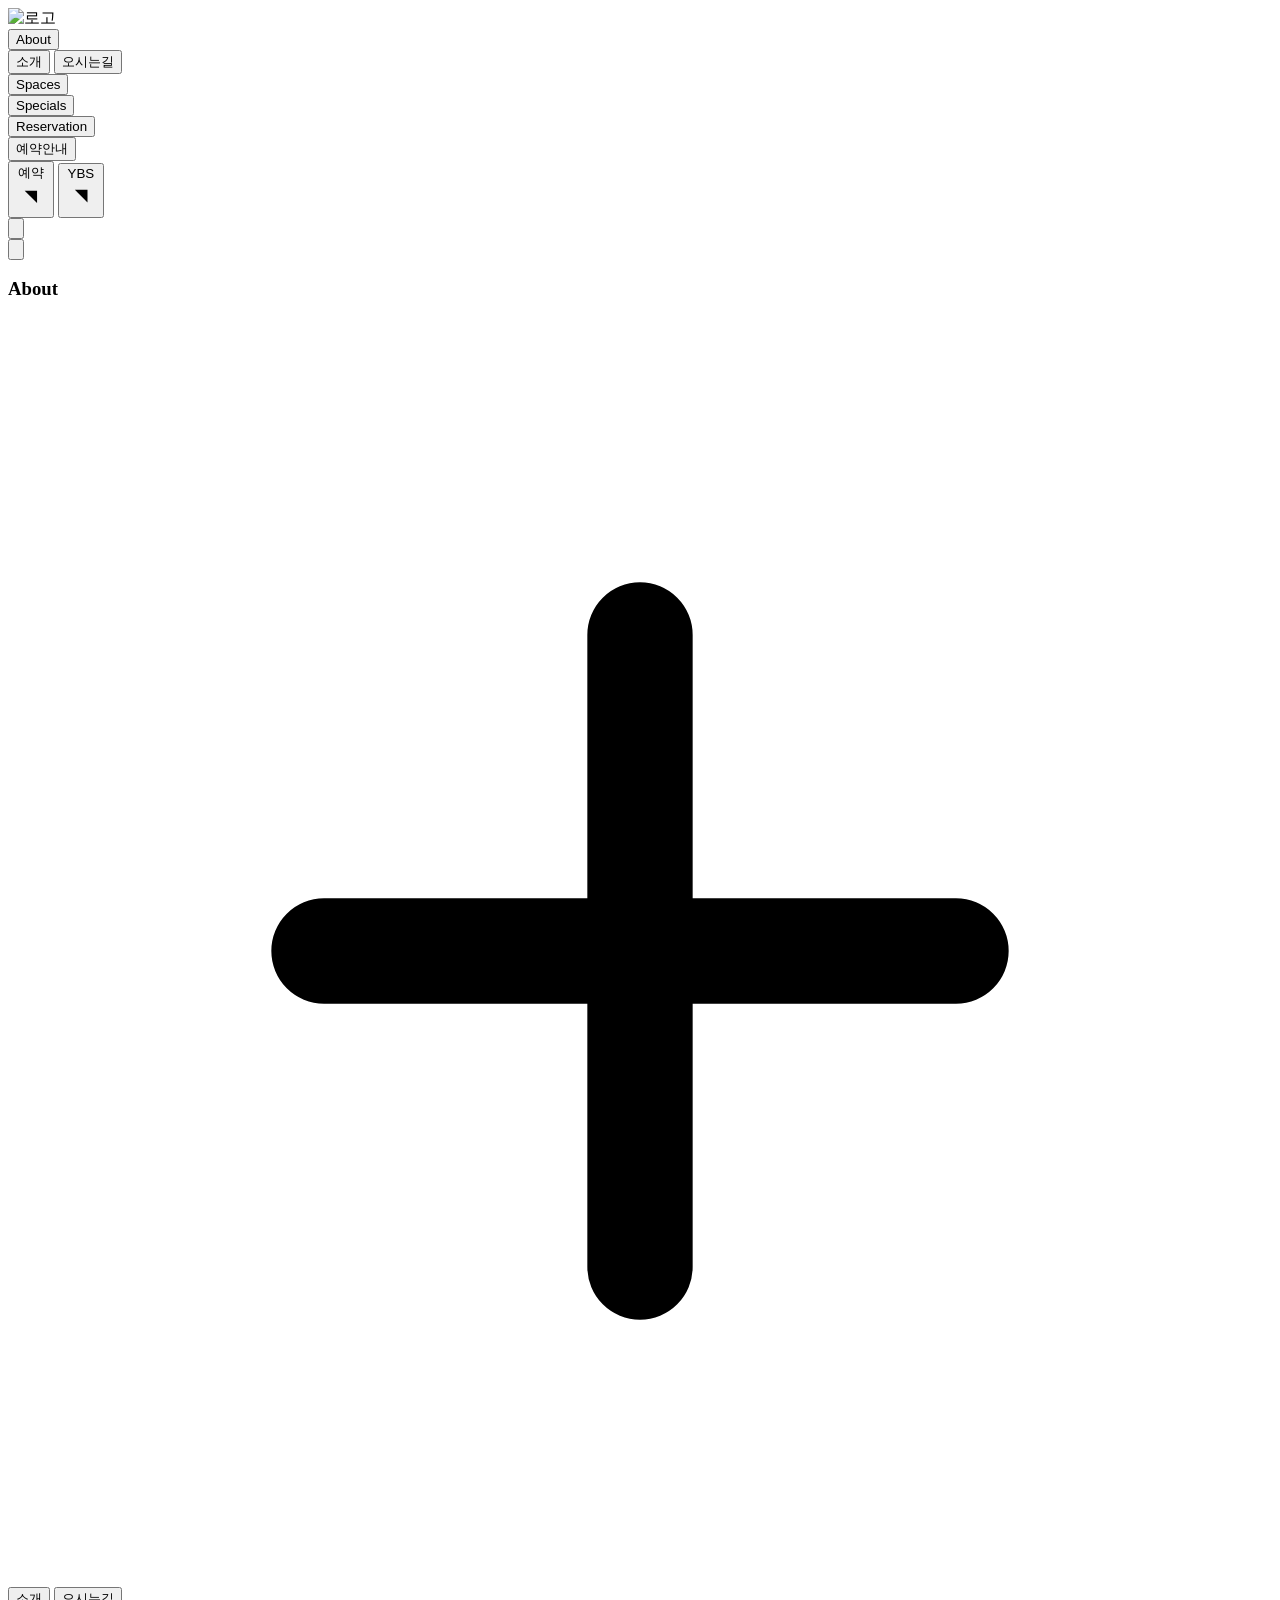
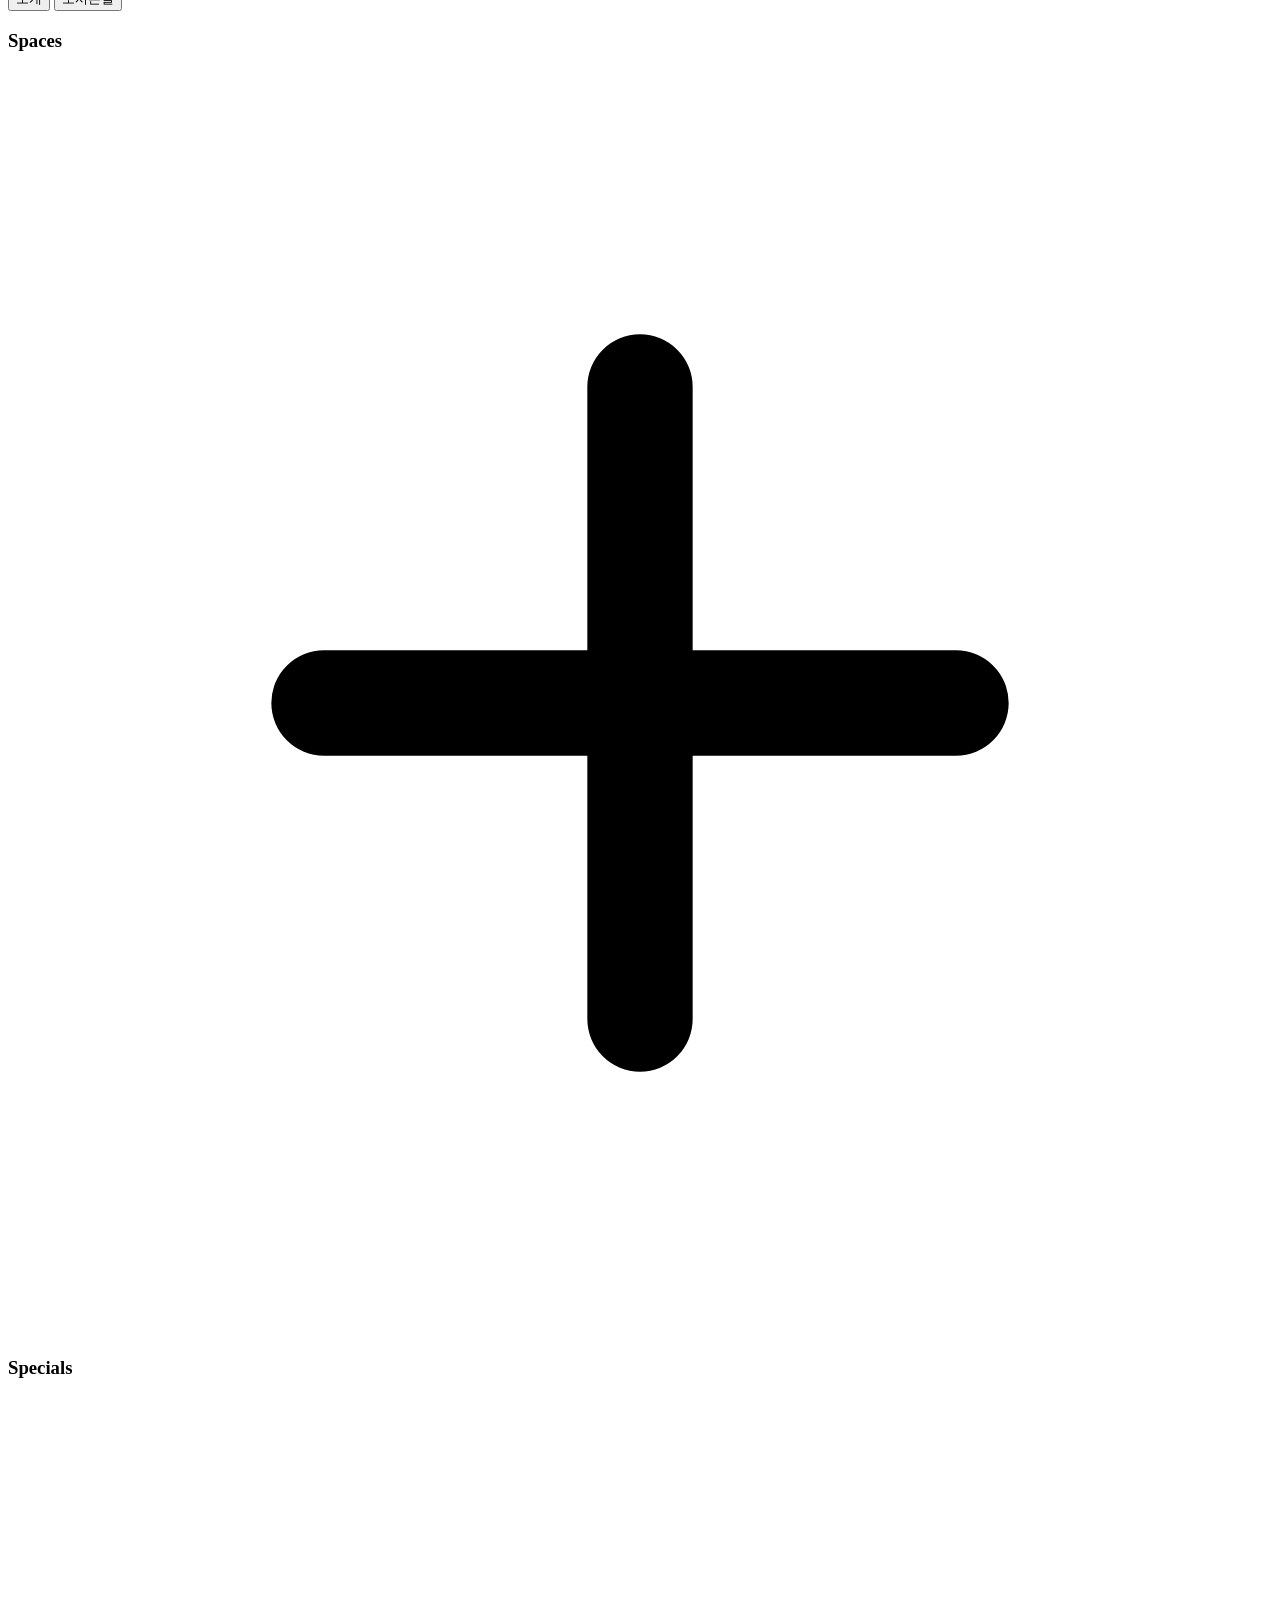
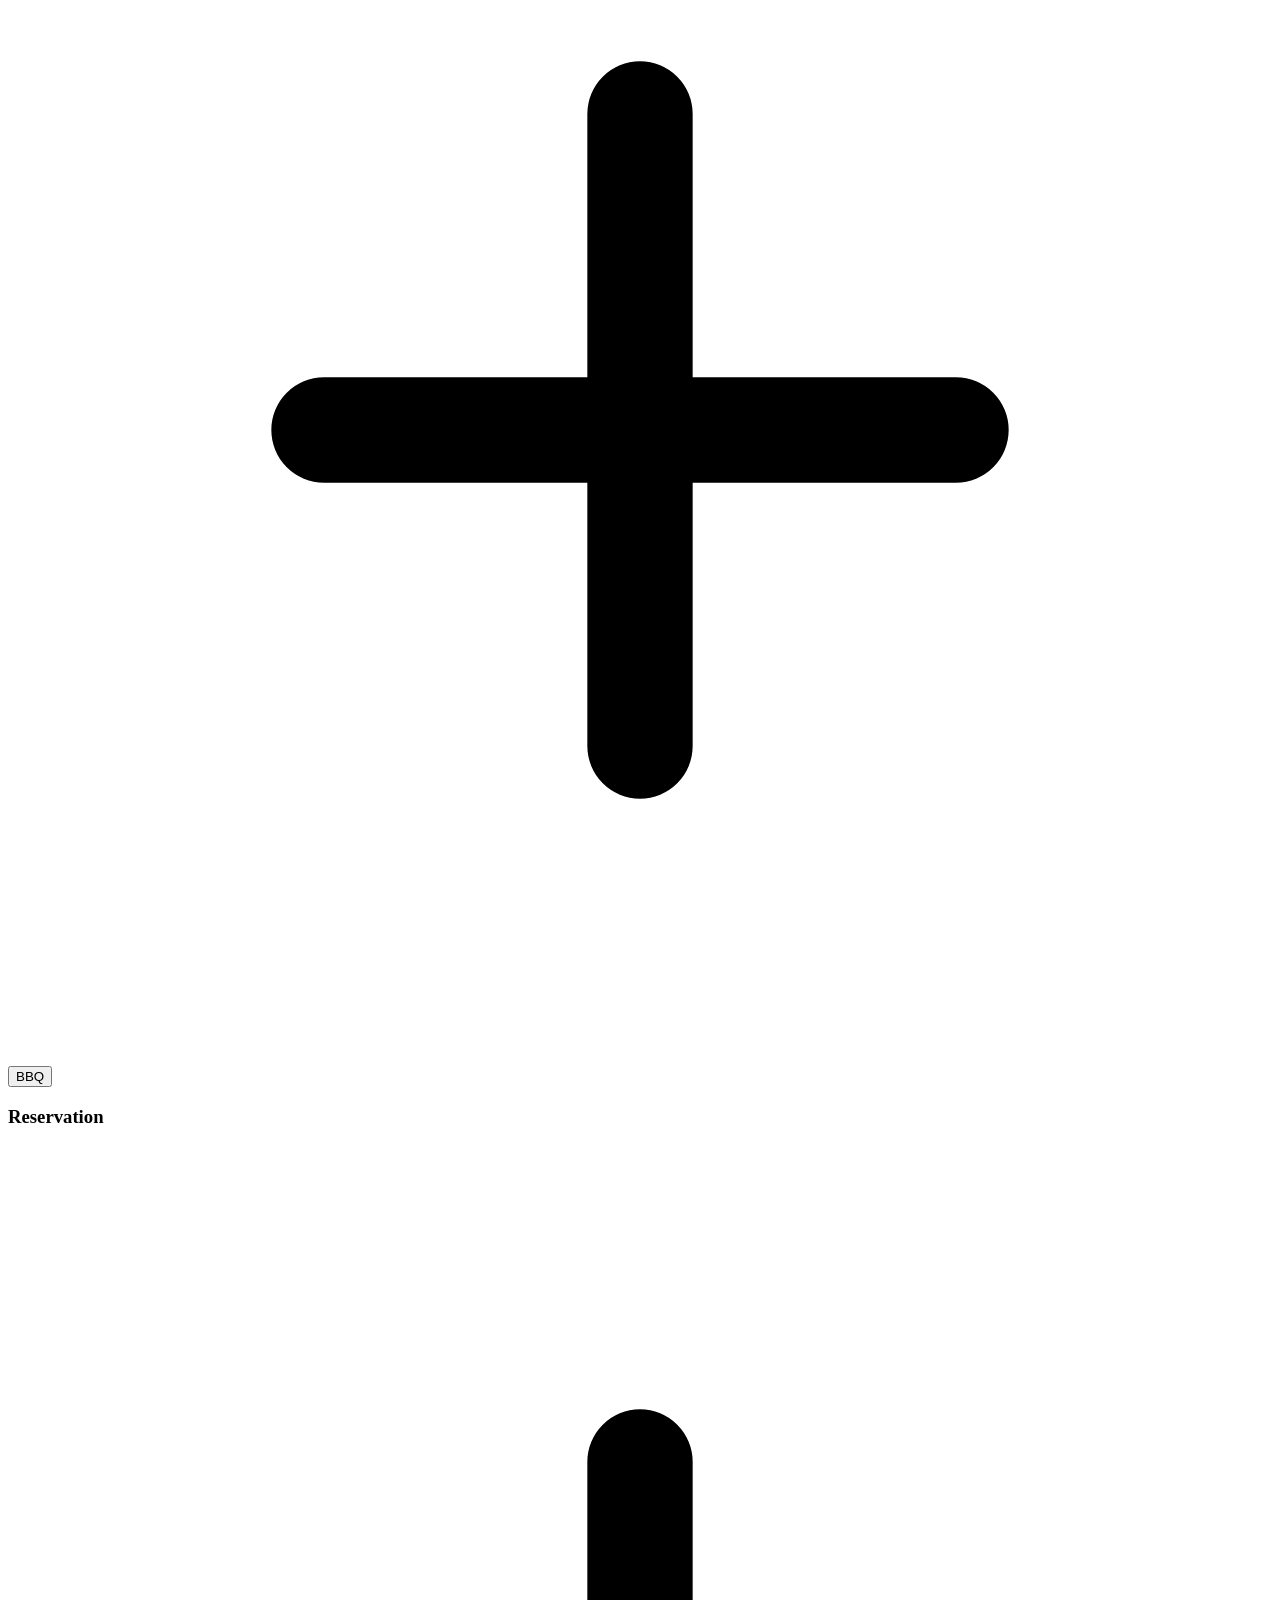
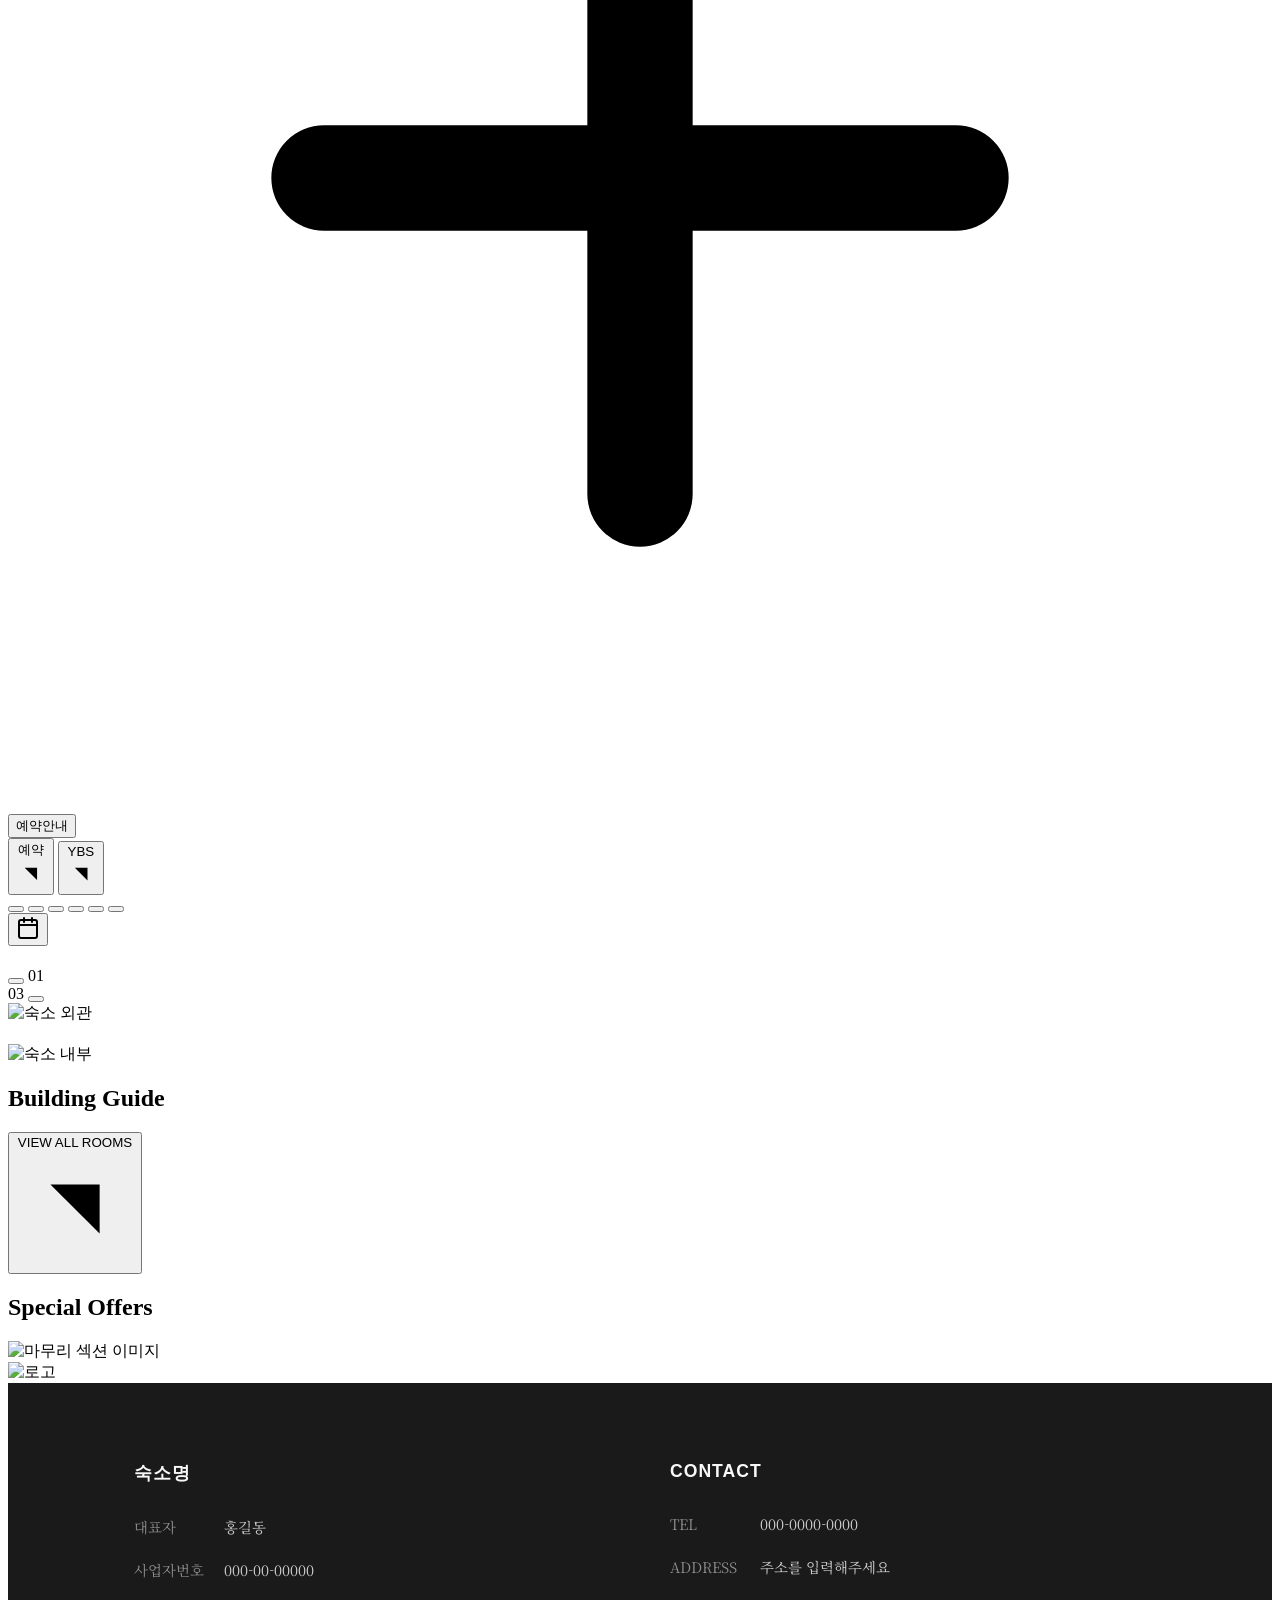
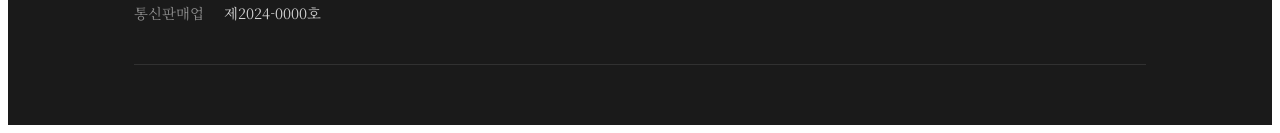
==== index.html @ 7b4a17ce "Deploy site files" ====
<!DOCTYPE html>
<html lang="ko">
<head>
    <meta charset="UTF-8">
    <meta name="viewport" content="width=device-width, initial-scale=1.0">
    <title>춘천 강촌스타밸리 - 홈</title>
    <meta name="description" content="넓은 야외 수영장과 독채 바베큐 시설을 갖추어, 가족이나 연인, 단체 모임 모두가 유로운 휴식을 즐길 수 있는 강촌 휴양 펜션, 춘천 강촌스타">
    <meta name="keywords" content="">
    <!-- Preload critical resources -->
    <link rel="preload" href="styles/common.css" as="style">
    <link rel="preload" href="styles/index.css" as="style">

    <!-- Stylesheets -->
    <link rel="stylesheet" href="styles/theme.css">
    <link rel="stylesheet" href="styles/common.css">
    <link rel="stylesheet" href="styles/index.css">
    <link rel="stylesheet" href="styles/popup.css">

  <!-- Open Graph Meta Tags for Social Media -->
  <meta property="og:type" content="website" />
  <meta property="og:title" content="춘천 강촌스타밸리 - 홈" />
  <meta property="og:description" content="넓은 야외 수영장과 독채 바베큐 시설을 갖추어, 가족이나 연인, 단체 모임 모두가 유로운 휴식을 즐길 수 있는 강촌 휴양 펜션, 춘천 강촌스타" />
  <meta property="og:image" content="https://bookingplay-media.s3.amazonaws.com/item_images/2026/10/29/dr4b1Txm3DKJ.jpg" />
  <meta property="og:url" content="https://noblestarps.co.kr" />

  <!-- Twitter Card Meta Tags -->
  <meta name="twitter:card" content="summary_large_image" />
  <meta name="twitter:title" content="춘천 강촌스타밸리 - 홈" />
  <meta name="twitter:description" content="넓은 야외 수영장과 독채 바베큐 시설을 갖추어, 가족이나 연인, 단체 모임 모두가 유로운 휴식을 즐길 수 있는 강촌 휴양 펜션, 춘천 강촌스타" />
  <meta name="twitter:image" content="https://bookingplay-media.s3.amazonaws.com/item_images/2026/10/29/dr4b1Txm3DKJ.jpg" />
</head>
<body>
    <!-- Include Header -->
    <div id="header-placeholder"></div>

    <!-- Section Navigation -->
    <nav class="section-nav">
        <button class="section-dot active" data-section="0" aria-label="Hero Section"></button>
        <button class="section-dot" data-section="1" aria-label="Essence Section"></button>
        <button class="section-dot" data-section="2" aria-label="Room Preview"></button>
        <button class="section-dot" data-section="3" aria-label="Special Offers"></button>
        <button class="section-dot" data-section="4" aria-label="Signature"></button>
        <button class="section-dot" data-section="5" aria-label="Closing"></button>
    </nav>

    <!-- Mobile Floating Book Now Button -->
    <button class="mobile-floating-book-btn" aria-label="Book Now">
        <svg width="24" height="24" viewBox="0 0 24 24" fill="none" xmlns="http://www.w3.org/2000/svg">
            <rect x="3" y="4" width="18" height="18" rx="2" stroke="currentColor" stroke-width="2"/>
            <path d="M3 9H21" stroke="currentColor" stroke-width="2"/>
            <path d="M8 2V6" stroke="currentColor" stroke-width="2" stroke-linecap="round"/>
            <path d="M16 2V6" stroke="currentColor" stroke-width="2" stroke-linecap="round"/>
        </svg>
    </button>

    <!-- 메인 소개 섹션 custom-field -->
    <section class="hero-section">
        <!-- Initial Brand Name Reveal -->
        <div class="hero-brand-reveal" id="hero-brand-reveal">
            <div class="brand-reveal-container">
                <div class="brand-name-reveal" id="brand-name-reveal">
                    <h4 class="brand-title" data-property-name></h4>
                    <div class="brand-divider"></div>
                    <p class="brand-subtitle" data-property-name-en></p>
                </div>
            </div>
        </div>
        <!-- Background Images Slider with Fade Animation -->
        <div class="hero-background">
            <div class="hero-slider" id="hero-slider">
                <!-- Hero slides will be dynamically generated here -->
            </div>
            <div class="hero-image-overlay with-animation"></div>
        </div>
        <!-- Hero Content -->
        <div class="hero-content with-animation" id="hero-content">
            <div class="hero-text">
                <!-- Animated Brand Name (will be hidden during reveal) -->
                <div class="brand-name with-animation" id="brand-name">
                    <h4 class="brand-title" data-property-name></h4>
                    <div class="brand-divider"></div>
                    <p class="brand-subtitle" data-property-name-en></p>
                </div>
            </div>
        </div>
        <div class="hero-slider-progress">
            <div class="hero-slider-nav">
                <button class="hero-slider-arrow prev" id="hero-prev"></button>
                <span class="hero-slider-current">01</span>
                <div class="hero-slider-line">
                    <div class="hero-slider-line-fill"></div>
                </div>
                <span class="hero-slider-total">03</span>
                <button class="hero-slider-arrow next" id="hero-next"></button>
            </div>
        </div>
    </section>

    <!-- 핵심 메세지 섹션 custom-field -->
    <section class="essence-section main-content-fade-in">
        <div class="essence-wrapper">
            <!-- Left Large Image -->
            <div class="essence-left-image" data-essence-image-0>
                <img src="" alt="숙소 외관" loading="lazy">
            </div>

            <!-- Center Text Content -->
            <div class="essence-center-content">
                <h2 class="essence-title" data-essence-title></h2>
                <div class="essence-spacing"></div>
                <p class="essence-description" data-essence-description></p>
            </div>

            <!-- Right Top Small Image -->
            <div class="essence-right-image" data-essence-image-1>
                <img src="" alt="숙소 내부" loading="lazy">
            </div>
        </div>
    </section>

    <!-- 객실 프리뷰 섹션 -->
    <section class="room-preview-section main-content-fade-in">
        <div class="room-preview-container">
            <div class="room-preview-left">
                <div class="room-preview-header">
                    <h2 class="room-preview-title" data-room-preview-title>Building Guide</h2>
                </div>
                <div class="room-tabs" data-room-tabs>
                    <!-- Room tabs will be dynamically generated here -->
                </div>
                <div class="room-tabs-descs" data-room-descriptions>
                    <!-- Room descriptions will be dynamically generated here -->
                </div>
                <button class="view-all-rooms-btn" onclick="navigateTo('room-list')">
                    <span class="btn-text">VIEW ALL ROOMS</span>
                    <svg class="icon" viewBox="0 0 24 24">
                        <line x1="7" y1="17" x2="17" y2="7"></line>
                        <polyline points="7,7 17,7 17,17"></polyline>
                    </svg>
                </button>
            </div>
            <div class="room-preview-right">
                <div class="room-images" data-room-images>
                    <!-- Room image sliders will be dynamically generated here -->
                </div>
            </div>
        </div>
    </section>

    <!-- 갤러리 섹션 custom-field -->
    <section class="experience-gallery-section main-content-fade-in">
        <div class="experience-container">
            <!-- Title Area -->
            <div class="experience-header">
                <h2 class="experience-title" data-gallery-title>Special Offers</h2>
            </div>

            <!-- Images Accordion Area -->
            <div class="experience-images-wrapper" data-gallery-images>
                <!-- Gallery images will be dynamically generated here -->
            </div>
        </div>
    </section>

    <!-- 특색 섹션  custom-field -->
    <section class="signature-section main-content-fade-in">
        <div class="gallery-property-english-name" data-property-name-en></div>
        <div class="signature-container">
            <!-- Slider Wrapper -->
            <div class="signature-slider">
                <div class="signature-slider-track" data-signature-slides>
                    <!-- Signature slides will be dynamically generated here -->
                </div>
            </div>
        </div>
    </section>

    <!-- 마무리 섹션 custom-field -->
    <section class="index-closing">
        <img
             data-closing-image
             src=""
             alt="마무리 섹션 이미지"
             loading="lazy">
        <div class="index-closing-overlay">
            <div class="index-closing-text">
                <img data-closing-logo src="" alt="로고" class="closing-logo">
            </div>
        </div>
    </section>

    <!-- Popup System -->
    <div id="popup-container"></div>

    <!-- Include ImageWithFallback script -->
    <script src="js/image-with-fallback.js"></script>

    <!-- Preview Handler for Admin Integration -->
    <script src="js/preview-handler.js"></script>

    <!-- Image Helpers -->
    <script src="js/image-helpers.js"></script>

    <!-- Base Data Mapper -->
    <script src="js/data-mapper/core/base-mapper.js"></script>

    <!-- Index Page Mapper -->
    <script src="js/data-mapper/pages/index-mapper.js"></script>

    <!-- Header Footer Mapper -->
    <script src="js/data-mapper/pages/header-footer-mapper.js"></script>

    <!-- Header and Footer Loader -->
    <script src="js/header-footer-loader.js"></script>

    <!-- Page-specific script -->
    <script src="js/pages/index.js"></script>
    <script src="js/popup.js"></script>

</body>
</html>
---- styles/theme.css ----
/* Theme CSS - 테마 변수 정의 (폰트, 색상) */
/* 배포 시 이 파일만 덮어쓰면 됨 */

/* ===================================
   CDN Fonts
   =================================== */
@import url('https://hangeul.pstatic.net/hangeul_static/css/maru-buri.css');
@import url('https://fonts.googleapis.com/css2?family=Chonburi&display=swap');
@import url('https://fonts.googleapis.com/css2?family=Noto+Serif+KR:wght@200..900&display=swap');
@import url('https://cdn.jsdelivr.net/gh/orioncactus/pretendard/dist/web/static/pretendard-dynamic-subset.css');

/* ===================================
   CSS Variables
   =================================== */
:root {
    /* 색상 */
    --color-primary: #f8f8f8;
    --color-secondary: #1a1a1a;

    /* 폰트 */
    --font-ko-main: 'MaruBuri', sans-serif;
    --font-ko-sub: 'Noto Serif KR', serif;
    --font-en-main: 'Chonburi', serif;
}
---- styles/popup.css ----
/**
 * Popup Styles
 * 홈페이지 팝업 컴포넌트 스타일
 */

/* Popup Overlay */
.popup-overlay {
    position: fixed;
    top: 0;
    left: 0;
    width: 100%;
    height: 100%;
    background: rgba(0, 0, 0, 0.6);
    display: flex;
    align-items: center;
    justify-content: center;
    z-index: 9999;
    opacity: 0;
    visibility: hidden;
    transition: opacity 0.3s ease, visibility 0.3s ease;
}

.popup-overlay.active {
    opacity: 1;
    visibility: visible;
}

/* Popup Content Container */
.popup-content {
    position: relative;
    /* 폭은 팝업별 width(작게 290 / 기본 350 / 크게 600)로 popup.js 가 정한다. 아래는 기본값 */
    width: 350px;
    max-width: 90vw;
    max-height: 85vh;
    background: var(--color-primary, #fff);
    border-radius: 12px;
    overflow: hidden;
    box-shadow: 0 20px 60px rgba(0, 0, 0, 0.3);
}

/* Close Button */
.popup-close {
    position: absolute;
    top: 12px;
    right: 12px;
    background: rgba(0, 0, 0, 0.5);
    color: #fff;
    border: none;
    border-radius: 50%;
    width: 32px;
    height: 32px;
    font-size: 20px;
    line-height: 1;
    cursor: pointer;
    display: flex;
    align-items: center;
    justify-content: center;
    z-index: 10;
    transition: background 0.2s ease, transform 0.2s ease;
}

.popup-close:hover {
    background: rgba(0, 0, 0, 0.7);
    transform: scale(1.1);
}

.popup-close:focus {
    outline: 2px solid #fff;
    outline-offset: 2px;
}

/* Popup Image Link */
.popup-image-link {
    display: block;
    text-decoration: none;
    color: inherit;
}

/* Popup Image — <img> 로 렌더링해 원본 비율 유지(잘림 없음), 박스 폭 100% */
.popup-image-wrap {
    position: relative;
    width: 100%;
}

.popup-image {
    display: block;
    width: 100%;
    height: auto;
}

/* Popup Text Content */
.popup-text-content {
    position: absolute;
    inset: 0;
    box-sizing: border-box;
    z-index: 1;
    padding: 30px;
    text-align: center;
    display: flex;
    flex-direction: column;
    align-items: flex-start;
    width: 100%;
    height: 100%;
}

.popup-title {
    font-family: var(--font-ko-main, 'GowunDodum-Regular', sans-serif);
    font-size: 48px;
    font-weight: 600;
    color: var(--color-secondary, #78716c);
    margin: 0 0 40px 0;
    line-height: 1.4;
    text-shadow: 0 0 1px rgba(255, 255, 255, 0.8), 0 1px 2px rgba(0, 0, 0, 0.1);
}

.popup-description {
    font-family: var(--font-ko-sub, 'GowunDodum-Regular', sans-serif);
    font-size: 28px;
    color: var(--color-secondary, #78716c);
    margin: 0;
    line-height: 1.6;
    text-align: left;
    text-shadow: 0 0 1px rgba(255, 255, 255, 0.8), 0 1px 2px rgba(0, 0, 0, 0.1);
}

/* Popup Footer */
.popup-footer {
    display: flex;
    justify-content: space-between;
    align-items: center;
    padding: 14px 20px;
    background: var(--color-primary, #fff);
    border-top: 1px solid rgba(0, 0, 0, 0.08);
}

.popup-today-hide {
    font-family: var(--font-ko-sub, 'GowunDodum-Regular', sans-serif);
    font-size: 13px;
    color: var(--color-secondary, #78716c);
    cursor: pointer;
    padding: 4px 0;
    transition: color 0.2s ease;
    background: none;
    border: none;
}

.popup-today-hide:hover {
    color: #44403c;
}

.popup-close-text {
    font-family: var(--font-ko-sub, 'GowunDodum-Regular', sans-serif);
    font-size: 13px;
    color: var(--color-secondary, #78716c);
    cursor: pointer;
    padding: 4px 8px;
    transition: color 0.2s ease;
    background: none;
    border: none;
}

.popup-close-text:hover {
    color: #44403c;
}

/* Popup Container (hidden by default) */
#popup-container {
    display: none;
}

#popup-container:not(:empty) {
    display: block;
}

/* Slider Styles */
.popup-slider {
    position: relative;
    width: 100%;
}

.popup-slides {
    position: relative;
    width: 100%;
    aspect-ratio: 3 / 4;
    overflow: hidden;
}

.popup-slide {
    position: absolute;
    top: 0;
    left: 0;
    width: 100%;
    height: 100%;
    opacity: 0;
    visibility: hidden;
    transform: scale(1.05);
    transition: opacity 0.6s ease, visibility 0.6s ease, transform 0.6s ease;
}

.popup-slide.active {
    opacity: 1;
    visibility: visible;
    transform: scale(1);
}

.popup-slide .popup-image-wrap {
    width: 100%;
    height: 100%;
}

/* 슬라이더 높이는 첫 이미지 비율로 고정되므로 나머지 이미지는 잘리지 않게 안에 맞춘다 */
.popup-slide .popup-image {
    width: 100%;
    height: 100%;
    object-fit: contain;
}

/* Arrow Navigation */
.popup-arrow {
    position: absolute;
    top: 50%;
    transform: translateY(-50%);
    background: rgba(0, 0, 0, 0.4);
    color: #fff;
    border: none;
    width: 40px;
    height: 40px;
    font-size: 18px;
    cursor: pointer;
    display: flex;
    align-items: center;
    justify-content: center;
    z-index: 10;
    border-radius: 50%;
    transition: background 0.2s ease, transform 0.2s ease;
}

.popup-arrow:hover {
    background: rgba(0, 0, 0, 0.6);
    transform: translateY(-50%) scale(1.1);
}

.popup-arrow--prev {
    left: 12px;
}

.popup-arrow--next {
    right: 12px;
}

/* Dot Navigation */
.popup-dots {
    position: absolute;
    bottom: 16px;
    left: 50%;
    transform: translateX(-50%);
    display: flex;
    gap: 8px;
    z-index: 10;
}

.popup-dot {
    width: 8px;
    height: 8px;
    border-radius: 50%;
    background: rgba(255, 255, 255, 0.5);
    border: none;
    cursor: pointer;
    padding: 0;
    transition: background 0.2s ease, transform 0.2s ease;
}

.popup-dot.active {
    background: #fff;
    transform: scale(1.2);
}

.popup-dot:hover {
    background: rgba(255, 255, 255, 0.8);
}

/* Mobile Responsive */
@media (max-width: 640px) {
    .popup-content {
        max-width: 90%;
        max-height: 85vh;
        border-radius: 8px;
    }

    .popup-close {
        top: 8px;
        right: 8px;
        width: 28px;
        height: 28px;
        font-size: 18px;
    }

    .popup-text-content {
        padding: 30px;
    }

    .popup-title {
        font-size: 36px;
    }

    .popup-description {
        font-size: 24px;
    }

    .popup-footer {
        padding: 12px 16px;
    }

    .popup-today-hide,
    .popup-close-text {
        font-size: 12px;
    }

    .popup-arrow {
        width: 36px;
        height: 36px;
        font-size: 16px;
    }

    .popup-arrow--prev {
        left: 8px;
    }

    .popup-arrow--next {
        right: 8px;
    }

    .popup-dot {
        width: 10px;
        height: 10px;
    }

    .popup-dots {
        gap: 10px;
    }
}

/* Tablet */
@media (min-width: 641px) and (max-width: 1024px) {
    .popup-content {
        max-width: 80vw;
    }
}

/* Desktop */
@media (min-width: 1025px) {
    .popup-content {
        max-width: 800px;
    }
}


/* Popup open scroll lock */
body.popup-open,
html.popup-open {
    overflow: hidden !important;
    position: fixed !important;
    width: 100% !important;
    height: 100% !important;
    top: 0 !important;
    left: 0 !important;
}
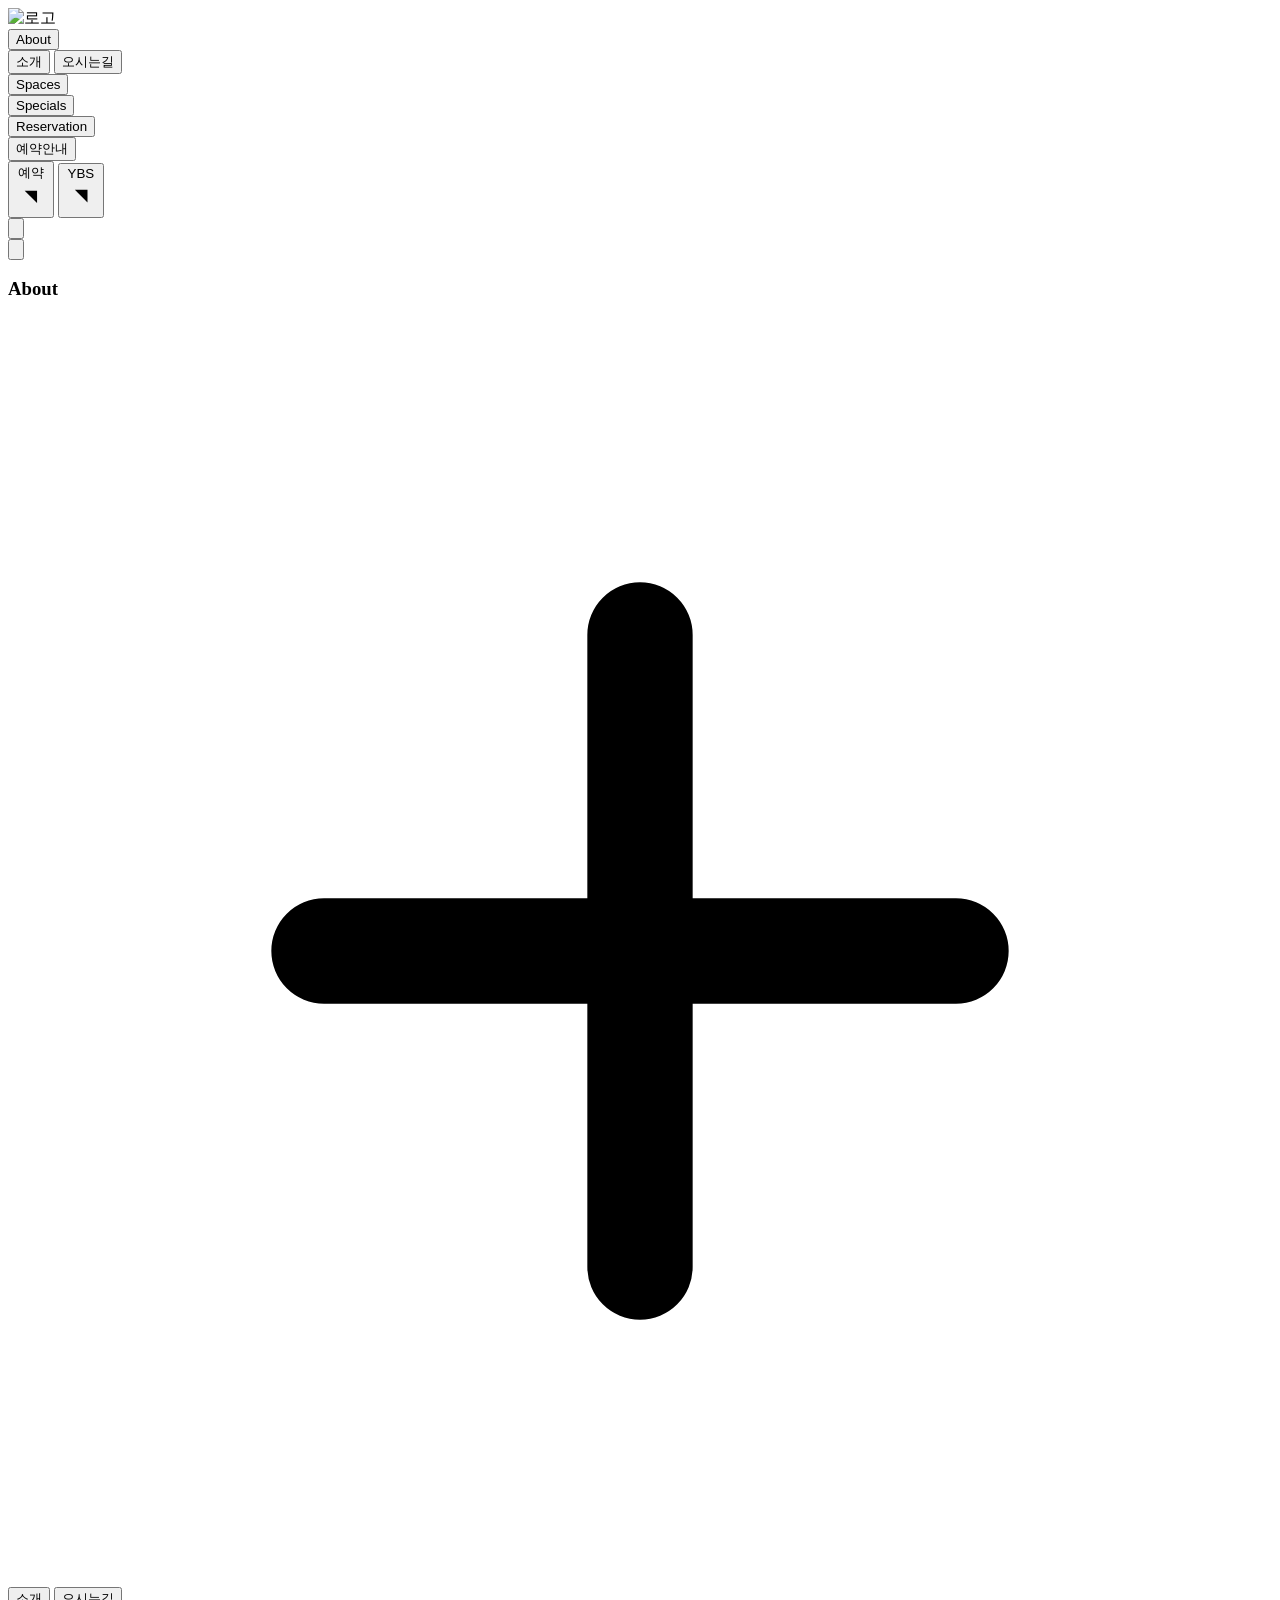
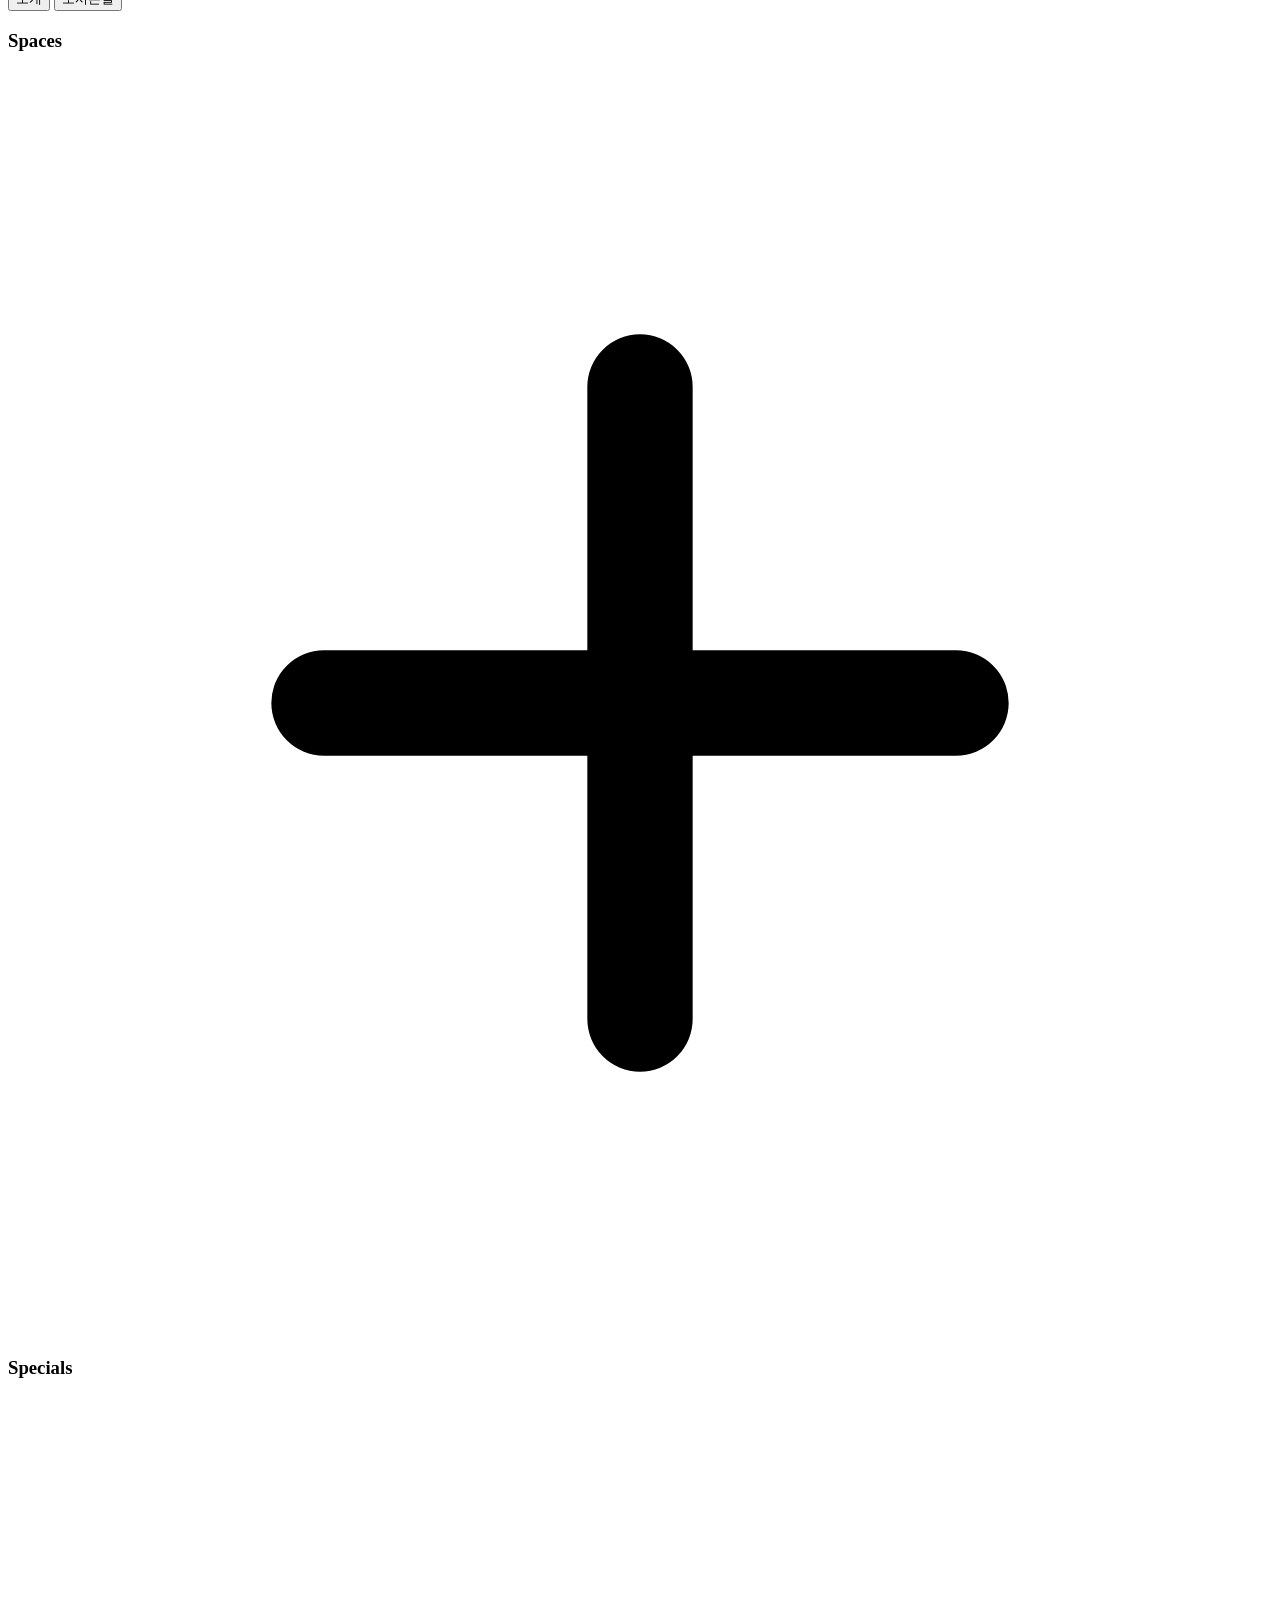
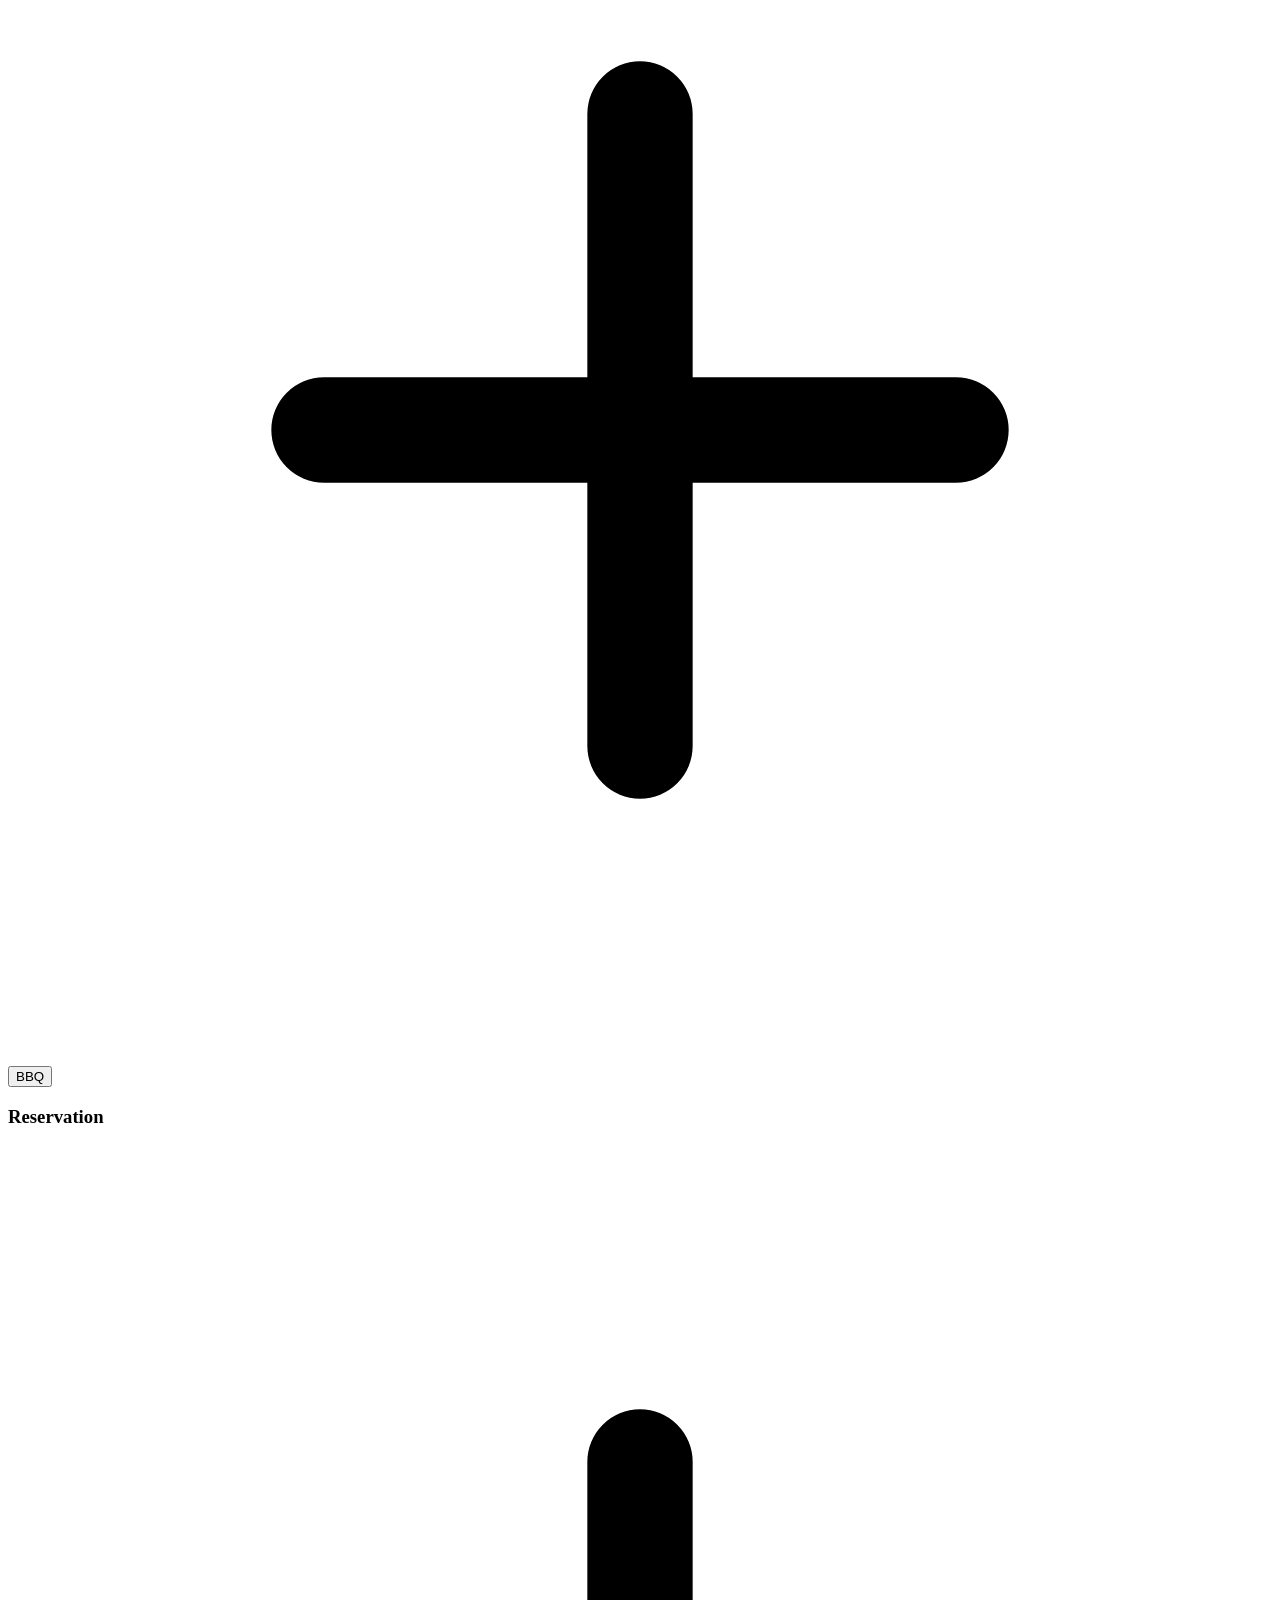
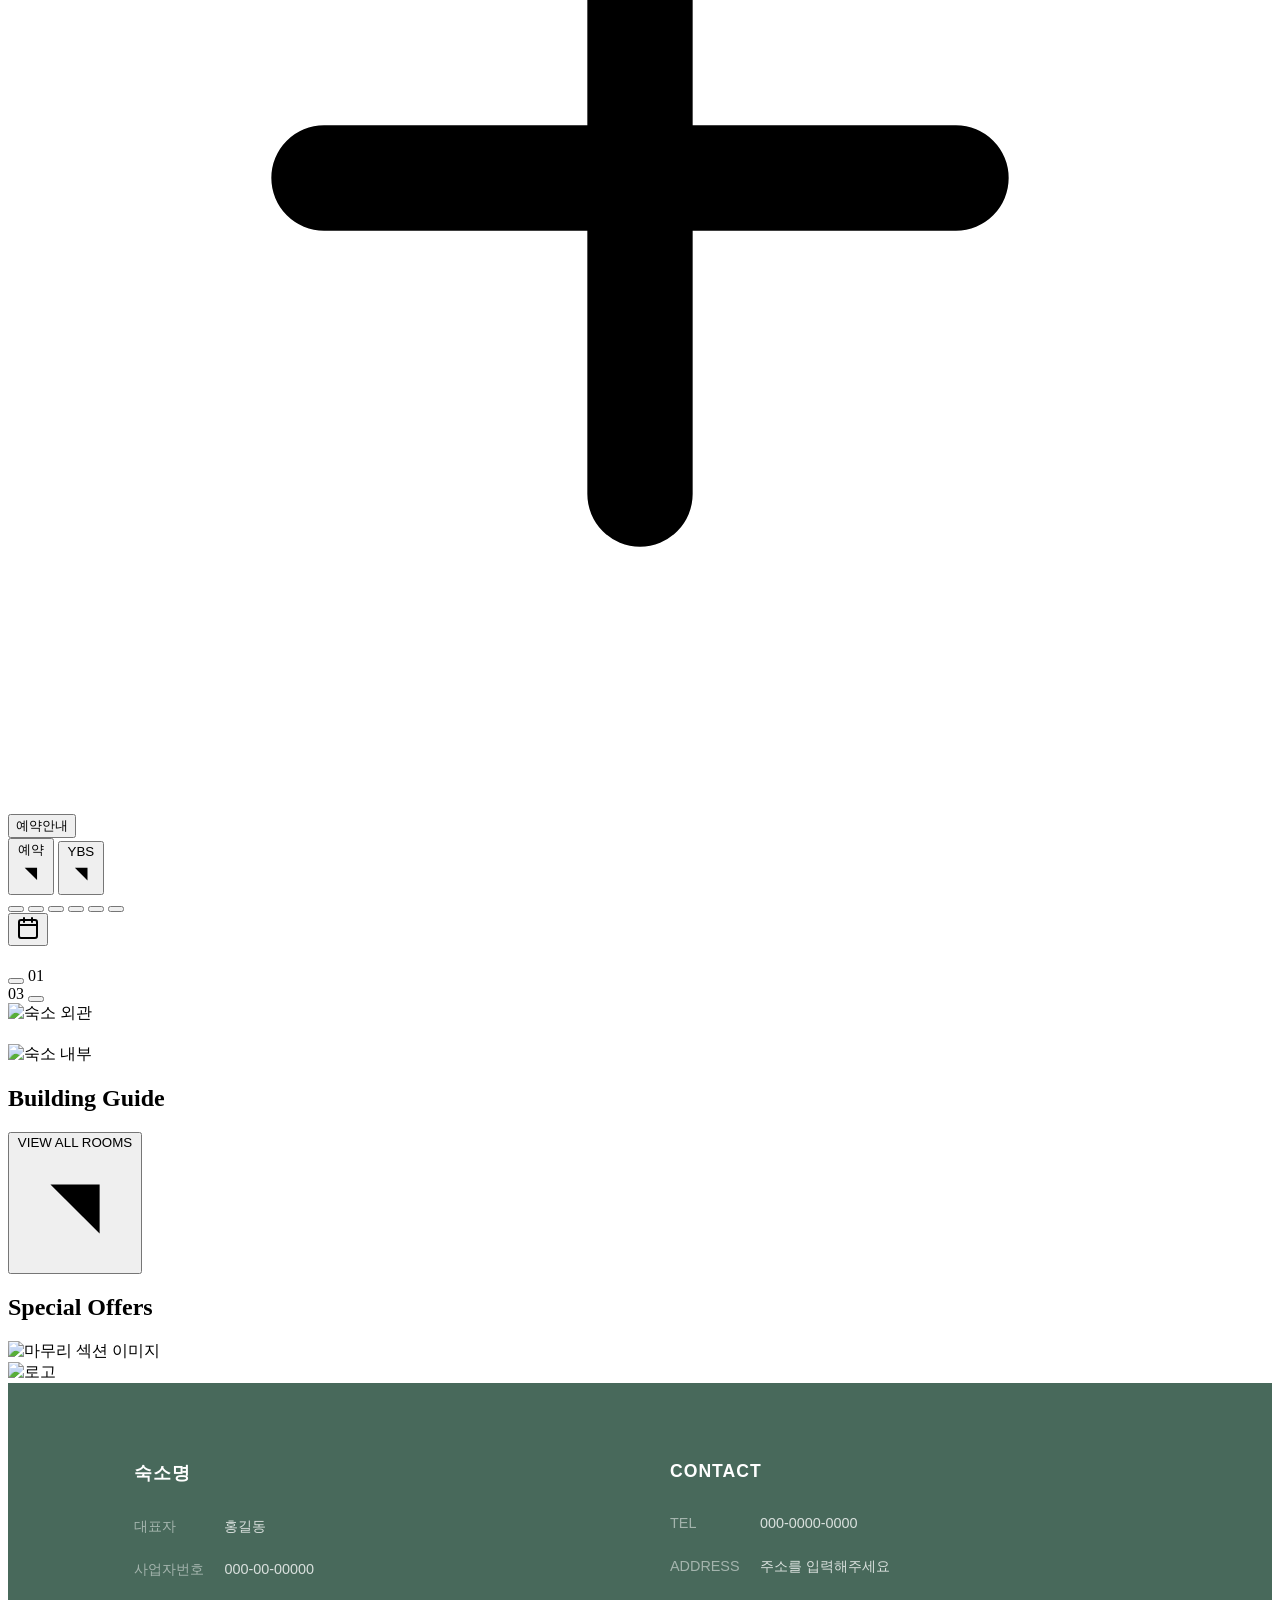
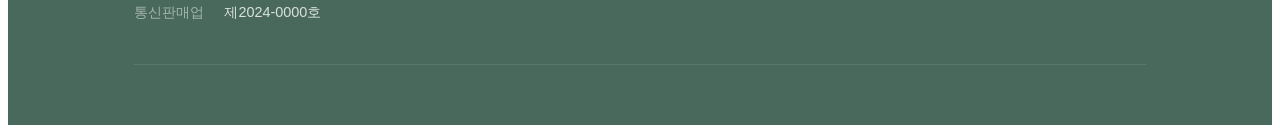
==== commit ed98cb03: "Update template code and site data" ====
--- a/index.html
+++ b/index.html
@@ -3,7 +3,7 @@
 <head>
     <meta charset="UTF-8">
     <meta name="viewport" content="width=device-width, initial-scale=1.0">
-    <title>춘천 강촌스타밸리 - 홈</title>
+    <title>춘천 강촌 스타밸리 펜션 - 홈</title>
     <meta name="description" content="넓은 야외 수영장과 독채 바베큐 시설을 갖추어, 가족이나 연인, 단체 모임 모두가 유로운 휴식을 즐길 수 있는 강촌 휴양 펜션, 춘천 강촌스타">
     <meta name="keywords" content="">
     <!-- Preload critical resources -->
@@ -18,14 +18,14 @@
 
   <!-- Open Graph Meta Tags for Social Media -->
   <meta property="og:type" content="website" />
-  <meta property="og:title" content="춘천 강촌스타밸리 - 홈" />
+  <meta property="og:title" content="춘천 강촌 스타밸리 펜션 - 홈" />
   <meta property="og:description" content="넓은 야외 수영장과 독채 바베큐 시설을 갖추어, 가족이나 연인, 단체 모임 모두가 유로운 휴식을 즐길 수 있는 강촌 휴양 펜션, 춘천 강촌스타" />
   <meta property="og:image" content="https://bookingplay-media.s3.amazonaws.com/item_images/2026/10/29/dr4b1Txm3DKJ.jpg" />
   <meta property="og:url" content="https://noblestarps.co.kr" />
 
   <!-- Twitter Card Meta Tags -->
   <meta name="twitter:card" content="summary_large_image" />
-  <meta name="twitter:title" content="춘천 강촌스타밸리 - 홈" />
+  <meta name="twitter:title" content="춘천 강촌 스타밸리 펜션 - 홈" />
   <meta name="twitter:description" content="넓은 야외 수영장과 독채 바베큐 시설을 갖추어, 가족이나 연인, 단체 모임 모두가 유로운 휴식을 즐길 수 있는 강촌 휴양 펜션, 춘천 강촌스타" />
   <meta name="twitter:image" content="https://bookingplay-media.s3.amazonaws.com/item_images/2026/10/29/dr4b1Txm3DKJ.jpg" />
 </head>
--- a/styles/theme.css
+++ b/styles/theme.css
@@ -1,24 +1,15 @@
-/* Theme CSS - 테마 변수 정의 (폰트, 색상) */
-/* 배포 시 이 파일만 덮어쓰면 됨 */
-
-/* ===================================
-   CDN Fonts
-   =================================== */
+/* CDN Fonts */
+@import url('https://cdn.jsdelivr.net/gh/orioncactus/pretendard/dist/web/static/pretendard.min.css');
 @import url('https://hangeul.pstatic.net/hangeul_static/css/maru-buri.css');
 @import url('https://fonts.googleapis.com/css2?family=Chonburi&display=swap');
 @import url('https://fonts.googleapis.com/css2?family=Noto+Serif+KR:wght@200..900&display=swap');
 @import url('https://cdn.jsdelivr.net/gh/orioncactus/pretendard/dist/web/static/pretendard-dynamic-subset.css');
 
-/* ===================================
-   CSS Variables
-   =================================== */
+/* CSS Variables */
 :root {
-    /* 색상 */
-    --color-primary: #f8f8f8;
-    --color-secondary: #1a1a1a;
-
-    /* 폰트 */
-    --font-ko-main: 'MaruBuri', sans-serif;
-    --font-ko-sub: 'Noto Serif KR', serif;
-    --font-en-main: 'Chonburi', serif;
-}
+  --font-ko-main: 'Pretendard', sans-serif;
+  --font-ko-sub: 'Pretendard', sans-serif;
+  --font-en-main: 'Chonburi', serif;
+  --color-primary: #FFFFFF;
+  --color-secondary: #48695B;
+}
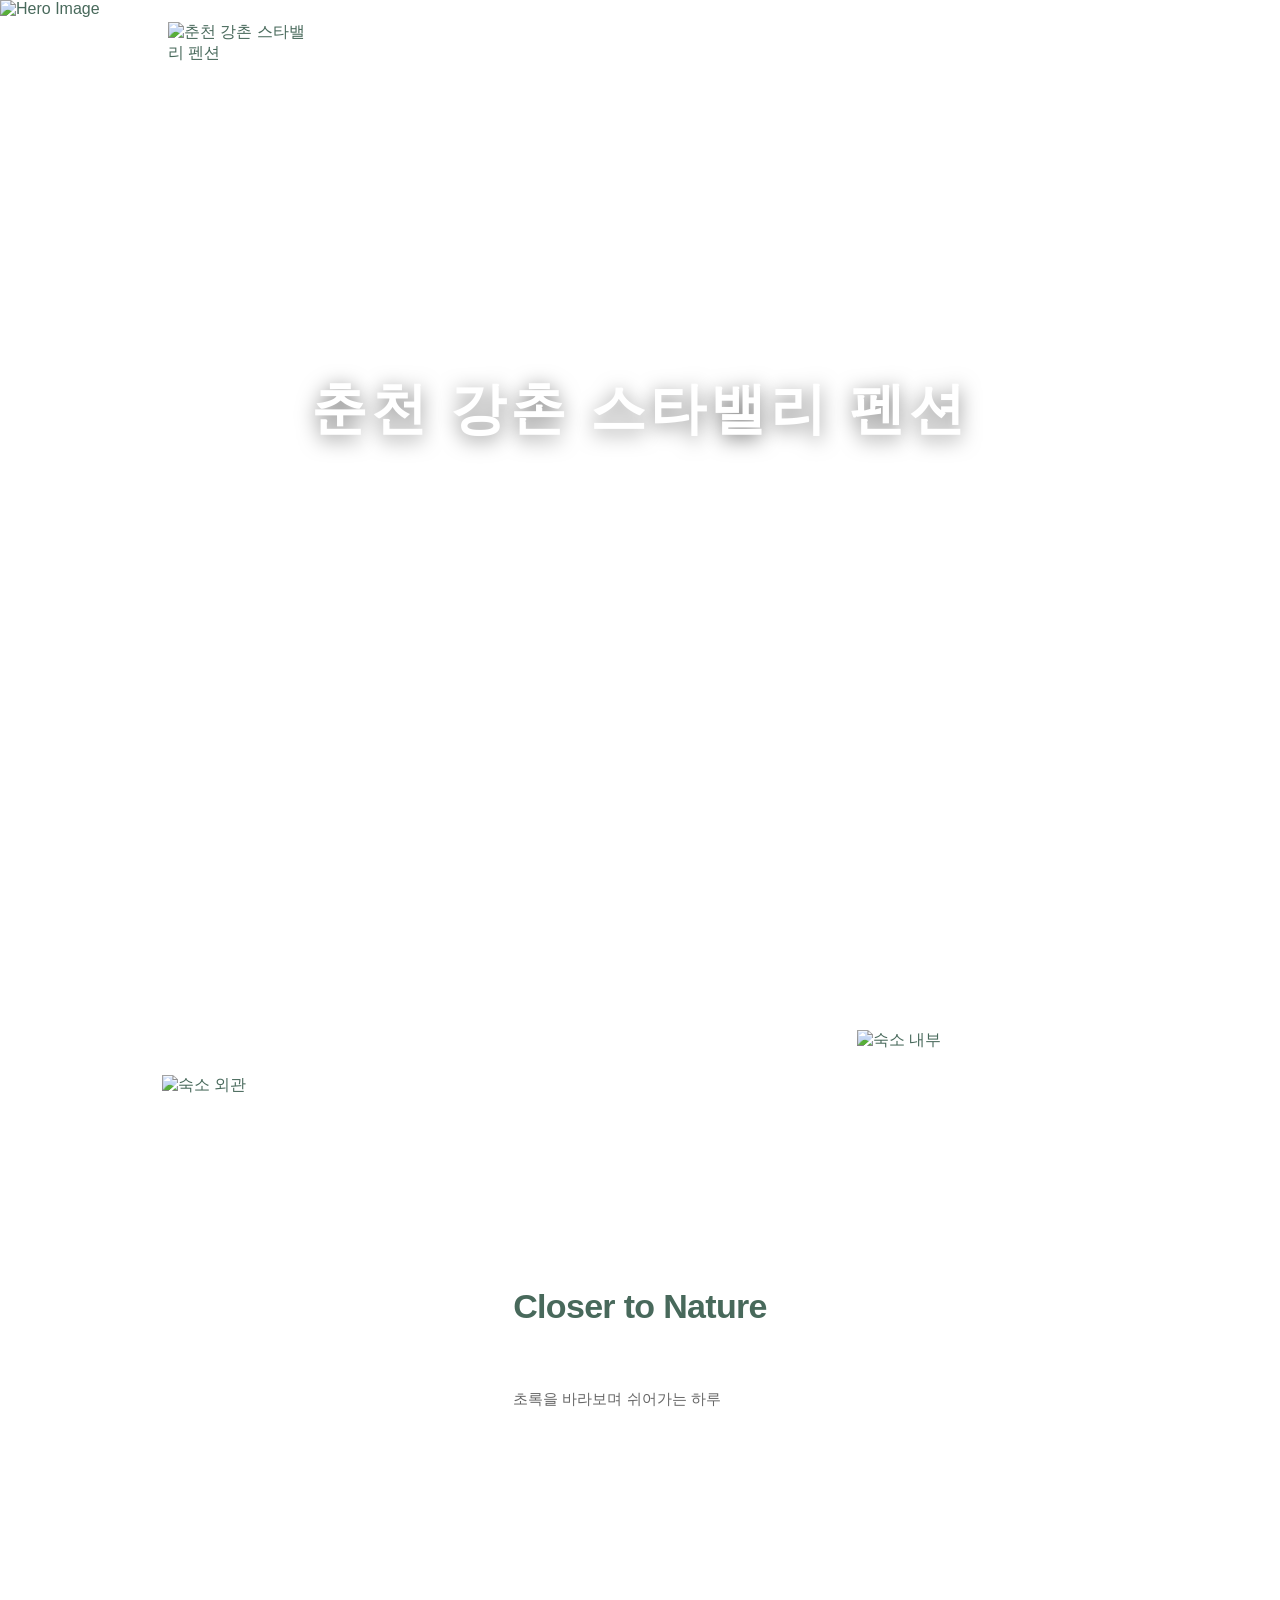
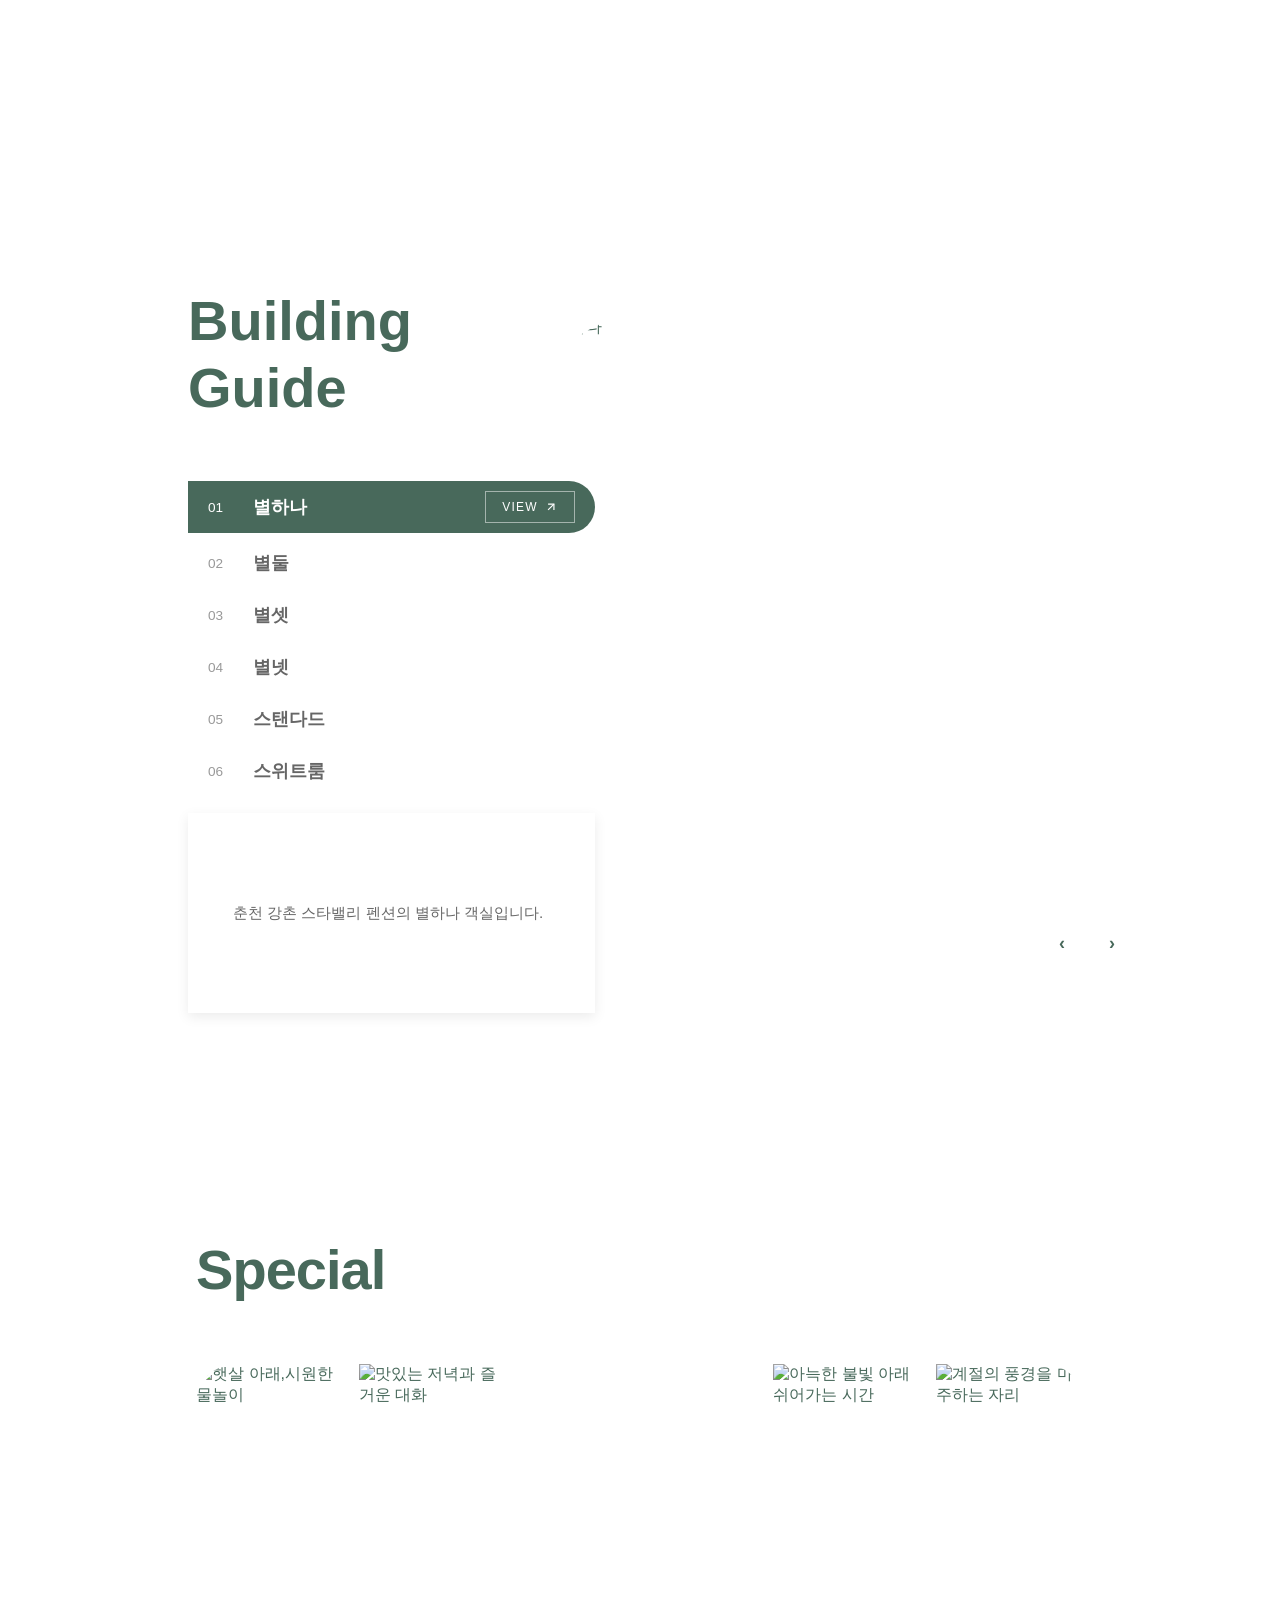
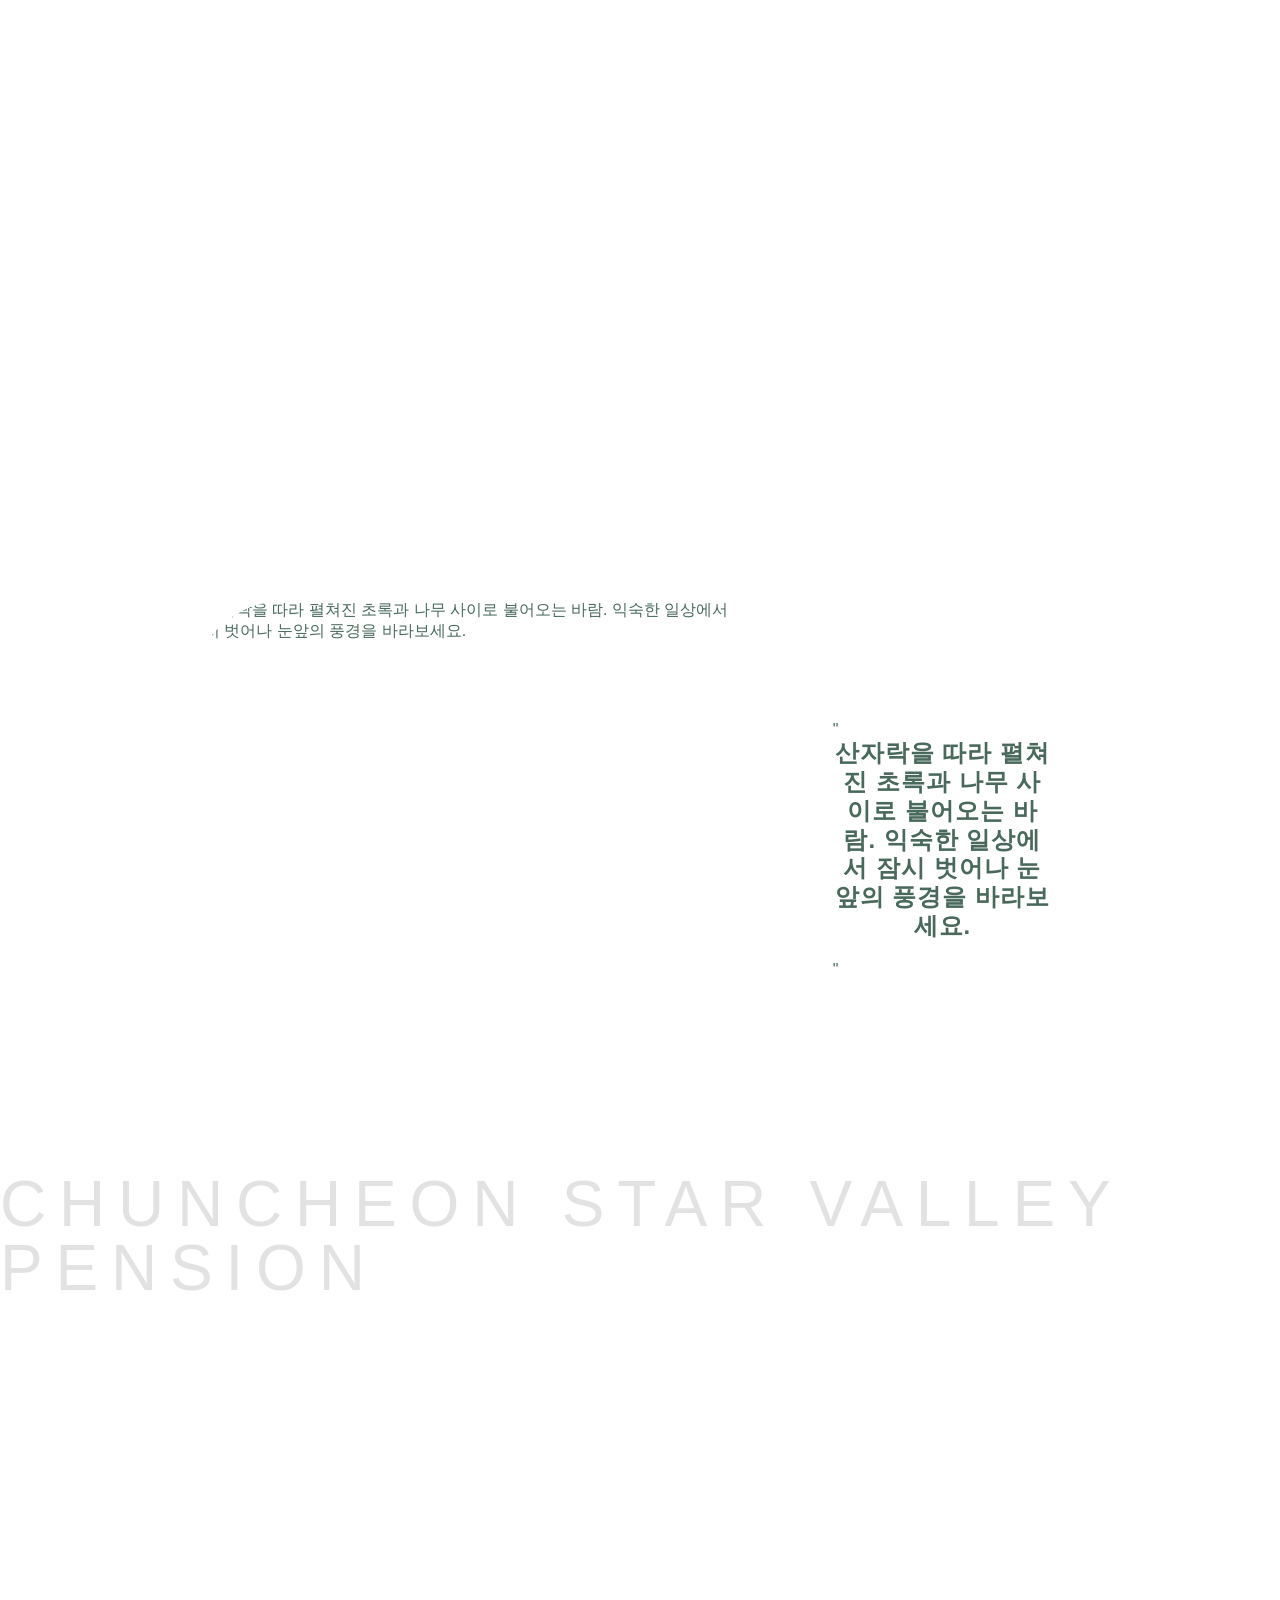
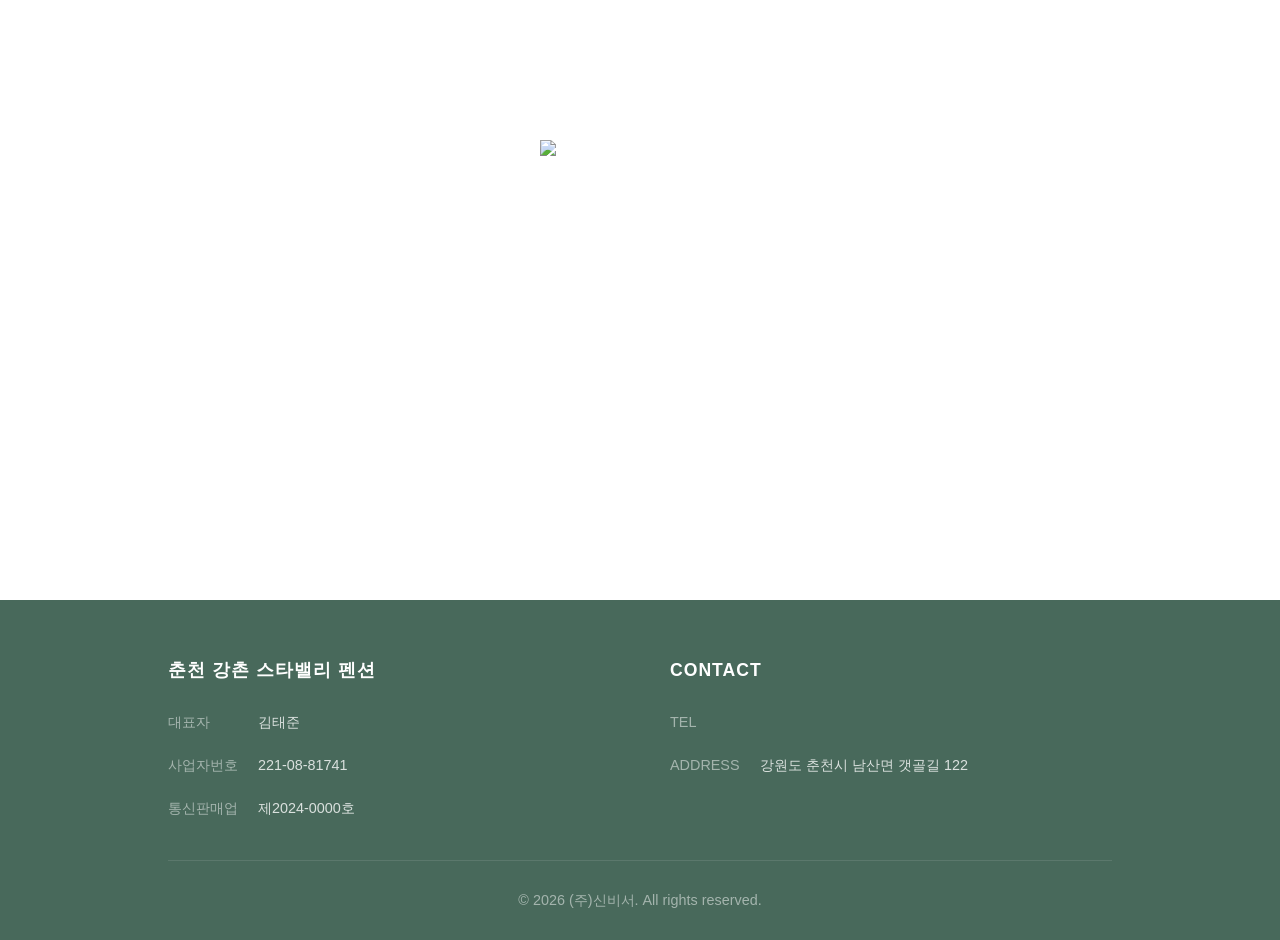
==== commit 4ee7caac: "Update template code and site data" ====
--- a/index.html
+++ b/index.html
@@ -11,9 +11,9 @@
     <link rel="preload" href="styles/index.css" as="style">
 
     <!-- Stylesheets -->
-    <link rel="stylesheet" href="styles/theme.css">
     <link rel="stylesheet" href="styles/common.css">
     <link rel="stylesheet" href="styles/index.css">
+    <link rel="stylesheet" href="styles/theme.css">
     <link rel="stylesheet" href="styles/popup.css">
 
   <!-- Open Graph Meta Tags for Social Media -->
@@ -28,6 +28,7 @@
   <meta name="twitter:title" content="춘천 강촌 스타밸리 펜션 - 홈" />
   <meta name="twitter:description" content="넓은 야외 수영장과 독채 바베큐 시설을 갖추어, 가족이나 연인, 단체 모임 모두가 유로운 휴식을 즐길 수 있는 강촌 휴양 펜션, 춘천 강촌스타" />
   <meta name="twitter:image" content="https://bookingplay-media.s3.amazonaws.com/item_images/2026/10/29/dr4b1Txm3DKJ.jpg" />
+  <meta name="naver-site-verification" content="297ee3b258ca4d5e7b460227dcd4e151d84960c4" />
 </head>
 <body>
     <!-- Include Header -->
@@ -55,28 +56,17 @@
 
     <!-- 메인 소개 섹션 custom-field -->
     <section class="hero-section">
-        <!-- Initial Brand Name Reveal -->
-        <div class="hero-brand-reveal" id="hero-brand-reveal">
-            <div class="brand-reveal-container">
-                <div class="brand-name-reveal" id="brand-name-reveal">
-                    <h4 class="brand-title" data-property-name></h4>
-                    <div class="brand-divider"></div>
-                    <p class="brand-subtitle" data-property-name-en></p>
-                </div>
-            </div>
-        </div>
         <!-- Background Images Slider with Fade Animation -->
         <div class="hero-background">
             <div class="hero-slider" id="hero-slider">
                 <!-- Hero slides will be dynamically generated here -->
             </div>
-            <div class="hero-image-overlay with-animation"></div>
+            <div class="hero-image-overlay"></div>
         </div>
         <!-- Hero Content -->
-        <div class="hero-content with-animation" id="hero-content">
+        <div class="hero-content" id="hero-content">
             <div class="hero-text">
-                <!-- Animated Brand Name (will be hidden during reveal) -->
-                <div class="brand-name with-animation" id="brand-name">
+                <div class="brand-name" id="brand-name">
                     <h4 class="brand-title" data-property-name></h4>
                     <div class="brand-divider"></div>
                     <p class="brand-subtitle" data-property-name-en></p>
@@ -131,13 +121,6 @@
                 <div class="room-tabs-descs" data-room-descriptions>
                     <!-- Room descriptions will be dynamically generated here -->
                 </div>
-                <button class="view-all-rooms-btn" onclick="navigateTo('room-list')">
-                    <span class="btn-text">VIEW ALL ROOMS</span>
-                    <svg class="icon" viewBox="0 0 24 24">
-                        <line x1="7" y1="17" x2="17" y2="7"></line>
-                        <polyline points="7,7 17,7 17,17"></polyline>
-                    </svg>
-                </button>
             </div>
             <div class="room-preview-right">
                 <div class="room-images" data-room-images>
--- a/styles/common.css
+++ b/styles/common.css
@@ -0,0 +1,562 @@
+/* ===================================
+   Common Styles - Used Across All Pages
+   =================================== */
+
+/* Reset & Base */
+* {
+    margin: 0;
+    padding: 0;
+    box-sizing: border-box;
+}
+
+html {
+    scroll-behavior: smooth;
+    overflow-x: hidden;
+}
+
+body {
+    font-family: var(--font-ko-sub);
+    font-weight: 400;
+    color: var(--color-secondary);
+    overflow-x: hidden;
+    background: var(--color-primary);
+    position: relative;
+    z-index: 100;
+}
+
+/* Remove header cover during loading */
+body::before {
+    content: '';
+    position: fixed;
+    top: 0;
+    left: 0;
+    right: 0;
+    height: 100px;
+    background: transparent;
+    z-index: 500;
+    pointer-events: none;
+    opacity: 0;
+    transition: opacity 0.3s ease;
+}
+
+
+/* Common Hero Styles */
+.hero-title,
+.hero-subtitle {
+    font-family: var(--font-en-main);
+    font-size: 1rem;
+    font-weight: 400;
+    letter-spacing: 0.2em;
+    color: white;
+    margin: 0;
+    opacity: 0.8;
+    text-shadow: 0 2px 10px rgba(0, 0, 0, 0.3);
+}
+
+/* Hero Scroll Down Arrow */
+.hero-scroll-down {
+    position: absolute;
+    bottom: 30px;
+    left: 50%;
+    transform: translateX(-50%);
+    z-index: 3;
+    cursor: pointer;
+    display: flex;
+    flex-direction: column;
+    align-items: center;
+    gap: 8px;
+    color: white;
+    opacity: 0.8;
+    transition: opacity 0.3s ease;
+}
+
+.hero-scroll-down:hover {
+    opacity: 1;
+}
+
+.hero-scroll-down .scroll-text {
+    font-family: var(--font-en-main);
+    font-size: 0.8rem;
+    letter-spacing: 0.1em;
+    text-shadow: 0 2px 10px rgba(0, 0, 0, 0.3);
+}
+
+.hero-scroll-down .scroll-arrow {
+    width: 24px;
+    height: 24px;
+    stroke: currentColor;
+    stroke-width: 2;
+    fill: none;
+    animation: bounce 2s infinite;
+}
+
+@keyframes bounce {
+    0%, 20%, 50%, 80%, 100% {
+        transform: translateY(0);
+    }
+    40% {
+        transform: translateY(-8px);
+    }
+    60% {
+        transform: translateY(-4px);
+    }
+}
+
+/* Typography */
+h1, h2, h3, h4, h5, h6 {
+    font-family: var(--font-ko-main);
+    font-weight: 700;
+    line-height: 1.2;
+}
+
+a {
+    text-decoration: none;
+    color: inherit;
+    transition: opacity 0.3s ease;
+}
+
+a:hover {
+    opacity: 0.8;
+}
+
+/* 데이터 로드 전 빈 이미지 완전히 숨김 (깜빡임 방지) */
+img[src=""],
+img:not([src]) {
+  display: none !important;
+}
+
+img {
+    max-width: 100%;
+    height: auto;
+    display: block;
+}
+
+
+/* Common Layout Classes */
+.page-content {
+    width: 100%;
+    overflow: hidden;
+}
+
+.section-container {
+    max-width: 80%;
+    margin: 0 auto;
+    padding: 0 20px;
+}
+
+.section-header {
+    text-align: center;
+    margin-bottom: 60px;
+}
+
+.section-divider {
+    width: 60px;
+    height: 1px;
+    background: var(--color-secondary);
+    margin: 0 auto 30px;
+}
+
+.section-title {
+    font-family: var(--font-ko-main);
+    font-size: 1.8rem;
+    font-weight: 700;
+    letter-spacing: 0.05em;
+    color: var(--color-secondary);
+    margin: 0 0 20px 0;
+}
+
+.section-description {
+    font-family: var(--font-ko-sub);
+    font-size: 1.1rem;
+    color: #666;
+    line-height: 1.8;
+    max-width: 800px;
+    margin: 0 auto;
+}
+
+/* Buttons */
+.btn {
+    display: inline-block;
+    padding: 12px 30px;
+    background: var(--color-secondary);
+    color: var(--color-primary);
+    border: none;
+    border-radius: 4px;
+    font-size: 1rem;
+    letter-spacing: 0.1em;
+    text-transform: uppercase;
+    cursor: pointer;
+    transition: all 0.3s ease;
+}
+
+.btn:hover {
+    background: #555;
+    transform: translateY(-2px);
+}
+
+.btn-outline {
+    background: transparent;
+    border: 2px solid var(--color-secondary);
+    color: var(--color-secondary);
+}
+
+.btn-outline:hover {
+    background: var(--color-secondary);
+    color: var(--color-primary);
+}
+
+.btn-outline-white {
+    padding: 15px 40px;
+    background: transparent;
+    color: white;
+    border: 2px solid white;
+    font-size: 1rem;
+    font-weight: 600;
+    letter-spacing: 1px;
+    text-transform: uppercase;
+    cursor: pointer;
+    transition: all 0.3s ease;
+    outline: none;
+}
+
+.btn-outline-white:hover {
+    background: white;
+    color: var(--color-secondary);
+    transform: translateY(-2px);
+}
+
+/* Utility Classes */
+.text-center {
+    text-align: center;
+}
+
+.text-left {
+    text-align: left;
+}
+
+.text-right {
+    text-align: right;
+}
+
+.mt-1 { margin-top: 1rem; }
+.mt-2 { margin-top: 2rem; }
+.mt-3 { margin-top: 3rem; }
+.mt-4 { margin-top: 4rem; }
+.mt-5 { margin-top: 5rem; }
+
+.mb-1 { margin-bottom: 1rem; }
+.mb-2 { margin-bottom: 2rem; }
+.mb-3 { margin-bottom: 3rem; }
+.mb-4 { margin-bottom: 4rem; }
+.mb-5 { margin-bottom: 5rem; }
+
+.pt-1 { padding-top: 1rem; }
+.pt-2 { padding-top: 2rem; }
+.pt-3 { padding-top: 3rem; }
+.pt-4 { padding-top: 4rem; }
+.pt-5 { padding-top: 5rem; }
+
+.pb-1 { padding-bottom: 1rem; }
+.pb-2 { padding-bottom: 2rem; }
+.pb-3 { padding-bottom: 3rem; }
+.pb-4 { padding-bottom: 4rem; }
+.pb-5 { padding-bottom: 5rem; }
+
+/* Hide/Show Classes */
+.hidden {
+    display: none !important;
+}
+
+.visible {
+    display: block !important;
+}
+
+.invisible {
+    visibility: hidden;
+}
+
+/* Loading States */
+.loading {
+    position: relative;
+    pointer-events: none;
+    opacity: 0.6;
+}
+
+.loading::after {
+    content: '';
+    position: absolute;
+    top: 50%;
+    left: 50%;
+    transform: translate(-50%, -50%);
+    width: 30px;
+    height: 30px;
+    border: 3px solid #ddd;
+    border-top-color: var(--color-secondary);
+    border-radius: 50%;
+    animation: spin 0.8s linear infinite;
+}
+
+@keyframes spin {
+    to {
+        transform: translate(-50%, -50%) rotate(360deg);
+    }
+}
+
+/* Responsive Grid */
+.grid {
+    display: grid;
+    gap: 30px;
+}
+
+.grid-cols-2 {
+    grid-template-columns: repeat(2, 1fr);
+}
+
+.grid-cols-3 {
+    grid-template-columns: repeat(3, 1fr);
+}
+
+.grid-cols-4 {
+    grid-template-columns: repeat(4, 1fr);
+}
+
+/* Media Queries */
+@media (max-width: 1024px) {
+    .section-title {
+        font-size: 2rem;
+    }
+
+    .section-description {
+        font-size: 1rem;
+    }
+
+    /* Mobile font size will be handled by specific page CSS files */
+}
+
+@media (max-width: 768px) {
+    .section-container {
+        max-width: 100%;
+        padding: 0 15px;
+    }
+
+    .section-header {
+        margin-bottom: 40px;
+    }
+
+    .section-title {
+        font-size: 1.8rem;
+    }
+
+    .grid-cols-3,
+    .grid-cols-4 {
+        grid-template-columns: repeat(2, 1fr);
+    }
+}
+
+@media (max-width: 480px) {
+    .section-title {
+        font-size: 1.5rem;
+    }
+
+    .grid-cols-2,
+    .grid-cols-3,
+    .grid-cols-4 {
+        grid-template-columns: 1fr;
+    }
+}
+
+/* ===================================
+   Hero Slider Progress - Shared Component
+   =================================== */
+
+/* Slider Progress Bar */
+.hero-slider-progress {
+    position: absolute;
+    bottom: 60px;
+    left: 50%;
+    transform: translateX(-50%);
+    display: flex;
+    align-items: center;
+    gap: 20px;
+    z-index: 10;
+    color: white;
+    font-size: 14px;
+    font-weight: 500;
+    letter-spacing: 1px;
+}
+
+.hero-slider-current,
+.hero-slider-total {
+    font-family: var(--font-ko-sub);
+    opacity: 0.9;
+}
+
+.hero-slider-line {
+    width: 100px;
+    height: 1px;
+    background: rgba(255, 255, 255, 0.3);
+    position: relative;
+    overflow: hidden;
+}
+
+.hero-slider-line-fill {
+    position: absolute;
+    left: 0;
+    top: 0;
+    height: 100%;
+    width: 0%;
+    background: white;
+    transition: width 4000ms linear;
+}
+
+/* Hero Slider Navigation Arrows */
+.hero-slider-nav {
+    display: flex;
+    align-items: center;
+    gap: 15px;
+}
+
+.hero-slider-arrow {
+    background: transparent;
+    border: none;
+    color: white;
+    font-size: 18px;
+    cursor: pointer;
+    padding: 8px;
+    transition: all 0.3s ease;
+    opacity: 0.7;
+    user-select: none;
+}
+
+.hero-slider-arrow:hover {
+    opacity: 1;
+    transform: scale(1.1);
+}
+
+.hero-slider-arrow:active {
+    transform: scale(0.95);
+}
+
+.hero-slider-arrow.prev::before {
+    content: '‹';
+}
+
+.hero-slider-arrow.next::before {
+    content: '›';
+}
+
+.hero-content {
+    position: absolute;
+    bottom: 85px;
+    left: 50%;
+    transform: translateX(-50%);
+    z-index: 3;
+    text-align: center;
+    color: white;
+    padding: 0 40px;
+}
+
+/* ===================================
+   Common Typography Styles
+   =================================== */
+
+.facility-number {
+    font-family: var(--font-ko-main);
+    font-size: 1.1rem;
+    font-weight: 400;
+    color: color-mix(in srgb, var(--color-secondary) 70%, transparent);
+    letter-spacing: 0.2em;
+    text-transform: uppercase;
+}
+
+/* ===================================
+   Page Load Animation
+   =================================== */
+
+/* Smooth fade-in for main content - 임시 비활성화 */
+.main-content-fade-in {
+    opacity: 1 !important;
+    transform: translateY(0) !important;
+}
+
+.main-content-fade-in.animate {
+    opacity: 1;
+    transform: translateY(0);
+}
+
+/* Initial page fade in */
+body {
+    opacity: 0;
+    animation: pageLoadFadeIn 0.8s ease-out forwards;
+    animation-delay: 0.1s;
+}
+
+@keyframes pageLoadFadeIn {
+    from {
+        opacity: 0;
+    }
+    to {
+        opacity: 1;
+    }
+}
+
+.gallery-property-english-name {
+    font-family: var(--font-en-main);
+    font-size: 4rem;
+    font-weight: 400;
+    color: rgba(160, 160, 160, 0.3);
+    text-transform: uppercase;
+    letter-spacing: 0.2em;
+    margin-top: 50px;
+    line-height: 1;
+}
+
+/* Empty Image Placeholder - 모든 페이지 공통 */
+.empty-image-placeholder {
+    border: 2px dashed #9ca3af !important;
+    border-radius: 0.75rem !important;
+    background: #d1d5db !important;
+}
+
+/* Mobile Floating Book Now Button */
+.mobile-floating-book-btn {
+    display: none;
+    position: fixed;
+    bottom: 24px;
+    right: 24px;
+    width: 56px;
+    height: 56px;
+    border-radius: 50%;
+    background: var(--color-secondary);
+    opacity: 0.5;
+    color: white;
+    border: none;
+    box-shadow: 0 4px 12px rgba(0, 0, 0, 0.15);
+    cursor: pointer;
+    z-index: 999;
+    transition: all 0.3s ease;
+}
+
+.mobile-floating-book-btn:hover {
+    opacity: 0.7;
+    transform: scale(1.1);
+    box-shadow: 0 6px 20px rgba(0, 0, 0, 0.2);
+}
+
+.mobile-floating-book-btn:active {
+    transform: scale(0.95);
+}
+
+.mobile-floating-book-btn svg {
+    width: 24px;
+    height: 24px;
+}
+
+/* Show only on mobile */
+@media screen and (max-width: 768px) {
+    .mobile-floating-book-btn {
+        display: flex;
+        align-items: center;
+        justify-content: center;
+    }
+}
--- a/styles/index.css
+++ b/styles/index.css
@@ -0,0 +1,1769 @@
+/* ===================================
+   Index Page Specific Styles
+   =================================== */
+
+/* ===================================
+   Section Navigation
+   =================================== */
+
+.section-nav {
+    position: fixed;
+    right: 60px;
+    top: 50%;
+    transform: translateY(-50%);
+    display: flex;
+    flex-direction: column;
+    gap: 15px;
+    z-index: 100;
+}
+
+.section-dot {
+    width: 12px;
+    height: 12px;
+    border-radius: 50%;
+    background: transparent;
+    border: 2px solid rgba(255, 255, 255, 0.5);
+    cursor: pointer;
+    transition: all 0.3s ease;
+    padding: 0;
+    position: relative;
+}
+
+.section-dot:hover {
+    background: rgba(255, 255, 255, 0.3);
+    transform: scale(1.2);
+}
+
+.section-dot.active {
+    background: white;
+    border-color: white;
+}
+
+/* Dark dots for light sections */
+.section-nav.dark .section-dot {
+    border-color: rgba(0, 0, 0, 0.3);
+}
+
+.section-nav.dark .section-dot.active {
+    background: var(--color-secondary);
+    border-color: var(--color-secondary);
+}
+
+@media (max-width: 1024px) {
+    .section-nav {
+        display: none !important;
+    }
+}
+
+@media (max-width: 768px) {
+    .section-dot {
+        width: 10px;
+        height: 10px;
+    }
+}
+
+/* ===================================
+   Hero Section with Animation Effects
+   =================================== */
+
+.hero-section {
+    position: relative;
+    width: 100%;
+    height: 100vh;
+    min-height: 100vh;
+    overflow: hidden;
+    background: var(--color-primary);
+}
+/* Background Slider with Fade */
+.hero-background {
+    position: absolute;
+    top: 0;
+    left: 0;
+    width: 100%;
+    height: 100%;
+    z-index: 1;
+}
+
+.hero-slider {
+    position: relative;
+    width: 100%;
+    height: 100%;
+}
+
+.hero-slide {
+    position: absolute;
+    top: 0;
+    left: 0;
+    width: 100%;
+    height: 100%;
+    opacity: 0;
+    transition: opacity 2s ease-in-out;
+}
+
+.hero-slide.active {
+    opacity: 1;
+}
+
+.hero-slide img {
+    width: 100%;
+    height: 100%;
+    object-fit: cover;
+}
+
+.hero-image-overlay {
+    position: absolute;
+    top: 0;
+    left: 0;
+    width: 100%;
+    height: 100%;
+    z-index: 2;
+}
+
+.hero-image {
+    width: 100%;
+    height: 100%;
+    object-fit: cover;
+}
+
+/* Hero Content (appears after animations) - Index Page Specific */
+.hero-section .hero-content {
+    position: absolute;
+    top: 0;
+    left: 0;
+    bottom: auto;
+    right: auto;
+    width: 100%;
+    height: 100%;
+    z-index: 5;
+    display: flex;
+    align-items: center;
+    justify-content: center;
+    text-align: center;
+    transform: none;
+    padding: 2rem;
+}
+
+/* Index Page Hero Text Specific */
+.hero-section .hero-text {
+    display: flex;
+    flex-direction: column;
+    align-items: center;
+    justify-content: center;
+    width: 100%;
+    text-align: center !important;
+}
+
+/* Index Page Brand Name Specific */
+.hero-section .brand-name {
+    display: flex;
+    flex-direction: column;
+    align-items: center;
+    text-align: center;
+    width: 100%;
+}
+
+/* Override for Index Page Hero Text */
+.hero-section .hero-content .hero-text {
+    text-align: center !important;
+    padding: 2rem 1rem;
+    display: flex !important;
+    flex-direction: column !important;
+    align-items: center !important;
+    justify-content: center !important;
+    width: 100% !important;
+}
+
+.brand-name {
+    margin-bottom: 2rem;
+    opacity: 0;
+    transform: scale(0.8);
+    animation: brandFadeIn 1.2s ease-out forwards;
+    animation-delay: 0.3s;
+}
+
+.brand-title {
+    font-family: var(--font-ko-main);
+    font-size: clamp(2rem, 5vw, 3.5rem);
+    font-weight: 600;
+    letter-spacing: 4px;
+    color: #fff;
+    margin: 0;
+    text-transform: uppercase;
+    text-shadow: 0 4px 20px rgba(0, 0, 0, 0.5);
+}
+
+.brand-divider {
+    width: 80px;
+    height: 1px;
+    background: linear-gradient(90deg, transparent, rgba(255, 255, 255, 0.8), transparent);
+    margin: 1rem auto;
+}
+
+.brand-subtitle {
+    font-size: clamp(0.8rem, 1.5vw, 1rem);
+    letter-spacing: 0.3em;
+    color: rgba(255, 255, 255, 0.8);
+    text-transform: uppercase;
+    margin: 0;
+}
+
+.tagline {
+    opacity: 0;
+    transform: translateY(30px);
+    animation: slideInFade 1.5s ease-out forwards;
+    animation-delay: 1.5s;
+}
+
+.tagline-main {
+    font-size: clamp(1.2rem, 3vw, 2rem);
+    color: rgba(255, 255, 255, 0.9);
+    margin: 0 0 0.5rem 0;
+    font-weight: 400;
+    line-height: 1.4;
+}
+
+.tagline-sub {
+    font-size: clamp(0.9rem, 2vw, 1.1rem);
+    color: rgba(255, 255, 255, 0.7);
+    margin: 0;
+    line-height: 1.6;
+}
+
+
+/* Keyframe Animations */
+@keyframes brandFadeIn {
+    0% {
+        opacity: 0;
+        transform: scale(0.8);
+    }
+    100% {
+        opacity: 1;
+        transform: scale(1);
+    }
+}
+
+@keyframes dividerExpand {
+    0% {
+        width: 0;
+        opacity: 0;
+    }
+    100% {
+        width: 100px;
+        opacity: 1;
+    }
+}
+
+@keyframes fadeInUp {
+    0% {
+        opacity: 0;
+        transform: translateY(20px);
+    }
+    100% {
+        opacity: 1;
+        transform: translateY(0);
+    }
+}
+
+@keyframes overlayFade {
+    0% {
+        opacity: 1;
+    }
+    100% {
+        opacity: 0.3;
+    }
+}
+
+@keyframes imageReveal {
+    0% {
+        opacity: 0;
+        transform: scale(1.1);
+    }
+    100% {
+        opacity: 1;
+        transform: scale(1);
+    }
+}
+
+@keyframes contentFadeIn {
+    0% {
+        opacity: 0;
+    }
+    100% {
+        opacity: 1;
+    }
+}
+
+/* Slider Progress Bar */
+.hero-slider-progress {
+    position: absolute;
+    bottom: 60px;
+    left: 50%;
+    transform: translateX(-50%);
+    display: flex;
+    align-items: center;
+    gap: 20px;
+    z-index: 10;
+    color: white;
+    font-size: 14px;
+    font-weight: 500;
+    letter-spacing: 1px;
+}
+
+.hero-slider-current,
+.hero-slider-total {
+    font-family: var(--font-ko-sub);
+    opacity: 0.9;
+}
+
+.hero-slider-line {
+    width: 100px;
+    height: 1px;
+    background: rgba(255, 255, 255, 0.3);
+    position: relative;
+    overflow: hidden;
+}
+
+.hero-slider-line-fill {
+    position: absolute;
+    left: 0;
+    top: 0;
+    height: 100%;
+    width: 0%;
+    background: white;
+    transition: width 5s linear;
+}
+
+@keyframes slideInFade {
+    0% {
+        opacity: 0;
+        transform: translateY(30px);
+    }
+    100% {
+        opacity: 1;
+        transform: translateY(0);
+    }
+}
+
+/* Quick animations for navigation returns */
+@keyframes fadeInQuick {
+    0% {
+        opacity: 0;
+    }
+    100% {
+        opacity: 1;
+    }
+}
+
+@keyframes slideInQuick {
+    0% {
+        opacity: 0;
+        transform: translateY(20px);
+    }
+    100% {
+        opacity: 1;
+        transform: translateY(0);
+    }
+}
+
+
+/* ===================================
+   Room Preview Section - Tab Layout
+   =================================== */
+
+.room-preview-section {
+    overflow: hidden;
+    height: auto;
+    min-height: auto;
+    display: flex;
+    align-items: center;
+    padding: 80px 0;
+    box-sizing: border-box;
+    background: var(--color-primary);
+    height: 100vh;
+}
+
+.room-preview-container {
+    max-width: 80%;
+    margin: 0 auto;
+    padding: 0 60px;
+    position: relative;
+    display: flex;
+    align-items: center;
+    height: 100%;
+    width: 100%;
+}
+
+.room-preview-left {
+    width: 45%;
+    position: relative;
+    z-index: 2;
+    padding-bottom: 0;
+    display: flex;
+    flex-direction: column;
+    justify-content: center;
+    opacity: 0;
+    transform: translateX(-50px);
+    transition: all 1s ease-out;
+}
+
+.room-preview-left.visible {
+    opacity: 1;
+    transform: translateX(0);
+}
+
+.room-preview-header {
+    margin-bottom: 60px;
+    padding: 0 40px 0 0;
+}
+
+.room-preview-title {
+    font-family: var(--font-en-main);
+    font-size: 3.5rem;
+    font-weight: 700;
+    margin-bottom: 20px;
+    color: var(--color-secondary);
+}
+
+.room-preview-description {
+    font-size: 1.1rem;
+    color: #666;
+    line-height: 1.6;
+}
+
+.room-tabs {
+    display: flex;
+    flex-direction: column;
+    gap: 8px;
+    margin-bottom: 20px;
+}
+
+.room-tab {
+    display: flex;
+    align-items: center;
+    padding: 10px 20px;
+    border: none;
+    /* background: rgba(255, 255, 255, 0.7);
+    backdrop-filter: blur(10px);
+    box-shadow: 0 2px 10px rgba(0, 0, 0, 0.1); */
+    background: none;
+    cursor: pointer;
+    transition: all 0.3s ease;
+    text-align: left;
+    position: relative;
+    border-radius: 8px;
+    -webkit-tap-highlight-color: transparent;
+    touch-action: manipulation;
+    user-select: none;
+    -webkit-user-select: none;
+}
+
+.room-tab-number {
+    font-size: 0.85rem;
+    color: #999;
+    margin-right: 20px;
+    font-weight: 500;
+    min-width: 25px;
+}
+
+.room-tab-name {
+    font-family: var(--font-ko-sub);
+    font-size: 1.1rem;
+    font-weight: 600;
+    color: #666;
+    transition: color 0.3s ease;
+}
+
+.room-tab:hover {
+    background: rgba(255, 255, 255, 0.9);
+    transform: translateX(5px);
+}
+
+.room-tab.active {
+    background: var(--color-secondary);
+    border-color: #f0f0f0;
+    border-radius: 0;
+    border-top-right-radius: 50px;
+    border-bottom-right-radius: 50px;
+}
+
+/* Disable hover effect on touch devices */
+@media (hover: none) and (pointer: coarse) {
+    .room-tab:hover {
+        background: none;
+        transform: none;
+    }
+
+    /* Only active state shows styling on mobile */
+    .room-tab.active {
+        background: var(--color-secondary);
+        border-color: #f0f0f0;
+        border-radius: 0;
+        border-top-right-radius: 50px;
+        border-bottom-right-radius: 50px;
+    }
+}
+
+.room-tab.active .room-tab-number,
+.room-tab.active .room-tab-name {
+    color: #fff;
+}
+
+/* Room Tab Content */
+.room-tab-content {
+    display: flex;
+    align-items: center;
+}
+
+/* Room Tab Detail Button */
+.room-tab-detail-btn {
+    display: none;
+    align-items: center;
+    justify-content: center;
+    gap: 6px;
+    padding: 8px 16px;
+    background: transparent;
+    color: #fff;
+    border: 1px solid rgba(255, 255, 255, 0.5);
+    border-radius: 0;
+    font-family: var(--font-en-main);
+    font-size: 0.75rem;
+    font-weight: 400;
+    text-transform: uppercase;
+    letter-spacing: 0.1em;
+    cursor: pointer;
+    transition: all 0.3s ease;
+    white-space: nowrap;
+    margin-left: auto;
+}
+
+.room-tab.active .room-tab-detail-btn {
+    display: inline-flex;
+}
+
+.room-tab-detail-btn:hover {
+    background: rgba(255, 255, 255, 0.2);
+    border-color: #fff;
+}
+
+.room-tab-detail-btn .btn-text {
+    display: inline-block;
+}
+
+.room-tab-detail-btn .icon {
+    width: 14px;
+    height: 14px;
+    stroke: currentColor;
+    stroke-width: 2;
+    fill: none;
+    transition: transform 0.3s ease;
+}
+
+.room-tab-detail-btn:hover .icon {
+    transform: translate(2px, -2px);
+}
+
+/* Room Descriptions Area */
+.room-tabs-descs {
+    position: relative;
+    min-height: 200px;
+    margin-top: 0;
+    background: rgba(255, 255, 255, 0.7);
+    backdrop-filter: blur(10px);
+    padding: 80px 45px;
+    border-radius: 0;
+    display: flex;
+    align-items: center;
+    justify-content: center;
+    box-shadow: 0 4px 12px rgba(0, 0, 0, 0.08);
+    white-space: pre-line;
+}
+
+.room-tabs-descs::before {
+    content: '';
+    position: absolute;
+    top: 10px;
+    left: 10px;
+    right: 10px;
+    bottom: 10px;
+    /* border: 1px solid #111; */
+    border-radius: 4px;
+    pointer-events: none;
+}
+
+.room-desc-item {
+    position: absolute;
+    opacity: 0;
+    visibility: hidden;
+    transition: opacity 0.3s ease, visibility 0.3s ease;
+    text-align: left;
+    width: 100%;
+    padding: 0 45px;
+}
+
+.room-desc-item.active {
+    opacity: 1;
+    visibility: visible;
+}
+
+.room-desc-text {
+    font-family: var(--font-ko-sub);
+    font-size: 0.95rem;
+    color: #666;
+    line-height: 1.6;
+    margin: 0;
+}
+
+.room-desc-divider {
+    width: 60px;
+    height: 1px;
+    background: #ddd;
+    margin: 0 0 20px 0;
+}
+
+.room-info {
+    display: flex;
+    flex-direction: column;
+    gap: 12px;
+    align-items: flex-start;
+}
+
+.room-info-item {
+    display: flex;
+    align-items: center;
+    gap: 8px;
+}
+
+.room-info-label {
+    font-size: 0.85rem;
+    color: #999;
+    font-weight: 500;
+}
+
+.room-info-label::after {
+    content: ':';
+    margin-left: 2px;
+}
+
+.room-info-value {
+    font-size: 0.9rem;
+    color: var(--color-secondary);
+    font-weight: 500;
+}
+
+/* Right side - Images */
+.room-preview-right {
+    position: absolute;
+    right: 0;
+    top: 50%;
+    transform: translateY(-50%) translateX(50px);
+    width: 60%;
+    height: 90%;
+    max-height: 800px;
+    overflow: hidden;
+    opacity: 0;
+    transition: all 1s ease-out 0.3s;
+}
+
+.room-preview-right.visible {
+    opacity: 1;
+    transform: translateY(-50%) translateX(0);
+}
+
+.room-images {
+    position: relative;
+    width: 100%;
+    height: 100%;
+    overflow: hidden;
+}
+
+.room-image-item {
+    position: absolute;
+    top: 0;
+    left: 0;
+    width: 100%;
+    height: 100%;
+    opacity: 0;
+    visibility: hidden;
+    transition: opacity 0.6s ease, visibility 0.6s ease;
+}
+
+.room-image-item.active {
+    opacity: 1;
+    visibility: visible;
+}
+
+/* Room Image Slider */
+.room-image-slider {
+    position: relative;
+    width: 100%;
+    height: 100%;
+    overflow: hidden;
+    border-radius: 12px;
+}
+
+.room-slide-track {
+    position: relative;
+    width: 100%;
+    height: 100%;
+}
+
+.room-slide {
+    position: absolute;
+    top: 0;
+    left: 0;
+    width: 100%;
+    height: 100%;
+    opacity: 0;
+    transition: opacity 0.5s ease;
+}
+
+.room-slide.active {
+    opacity: 1;
+}
+
+.room-slide img {
+    width: 100%;
+    height: 100%;
+    object-fit: cover;
+}
+
+/* Slider Controls */
+.room-slider-controls {
+    position: absolute;
+    bottom: 20px;
+    right: 20px;
+    display: flex;
+    gap: 10px;
+    z-index: 10;
+}
+
+.room-slider-prev,
+.room-slider-next {
+    width: 40px;
+    height: 40px;
+    background: rgba(255, 255, 255, 0.9);
+    border: none;
+    border-radius: 50%;
+    font-size: 18px;
+    font-weight: bold;
+    color: var(--color-secondary);
+    cursor: pointer;
+    display: flex;
+    align-items: center;
+    justify-content: center;
+    transition: all 0.3s ease;
+    backdrop-filter: blur(10px);
+}
+
+.room-slider-prev:hover,
+.room-slider-next:hover {
+    background: rgba(255, 255, 255, 1);
+    transform: scale(1.1);
+}
+
+.room-image-item img {
+    width: 100%;
+    height: 100%;
+    object-fit: cover;
+    border-top-left-radius: 0;
+    transition: border-radius 0.8s ease;
+}
+
+
+/* Mobile Responsive */
+@media (max-width: 1024px) {
+    .room-preview-container {
+        min-height: 600px;
+        padding: 0 40px;
+    }
+
+    .room-preview-left {
+        width: 50%;
+        padding-bottom: 40px;
+    }
+
+    .room-preview-right {
+        width: 60%;
+    }
+
+    .room-preview-header {
+        padding: 0 30px;
+    }
+
+    .room-tabs {
+        gap: 12px;
+    }
+
+    .room-tab {
+        padding: 12px 18px;
+    }
+
+    .room-tab-detail-btn {
+        padding: 6px 12px;
+        font-size: 0.7rem;
+    }
+
+    .room-tab-detail-btn .icon {
+        width: 12px;
+        height: 12px;
+    }
+
+    .room-tabs-descs {
+        padding: 30px;
+        min-height: 90px;
+    }
+
+    .room-desc-item {
+        padding: 0 30px;
+    }
+
+    .room-preview-title {
+        font-size: 2.5rem;
+    }
+}
+
+@media (max-width: 768px) {
+    .room-preview-container {
+        max-width: 95%;
+        padding: 0 20px;
+        flex-direction: column;
+        align-items: stretch;
+        min-height: auto;
+    }
+
+    .room-preview-left {
+        width: 100%;
+        padding-bottom: 0;
+        z-index: 1;
+    }
+
+    .room-preview-right {
+        position: relative;
+        width: 100%;
+        height: 400px;
+        margin-top: 40px;
+        transform: none;
+    }
+
+    .room-preview-header {
+        padding: 0 20px;
+        margin-bottom: 20px;
+    }
+
+    .room-tabs {
+        gap: 10px;
+        margin-bottom: 30px;
+    }
+
+    .room-tabs-descs {
+        display: none;
+    }
+
+    .room-preview-title {
+        font-size: 2rem;
+    }
+
+    .room-tab {
+        padding: 10px 15px;
+    }
+
+    .room-tab-detail-btn {
+        padding: 5px 10px;
+        font-size: 0.65rem;
+        gap: 4px;
+    }
+
+    .room-tab-detail-btn .icon {
+        width: 10px;
+        height: 10px;
+    }
+
+    .room-tab-number {
+        font-size: 0.8rem;
+        margin-right: 15px;
+    }
+
+    .room-tab-name {
+        font-size: 1rem;
+    }
+
+    .room-preview-right.visible {
+    opacity: 1;
+    transform: none !important;
+    top: 0;
+    }
+
+    .gallery-property-english-name {
+        display: none;
+    }
+
+
+    .signature-slide-title {
+        font-size: 1.1rem !important;
+    }
+}
+
+/* ===================================
+   Essence Section - Three Column Layout
+   =================================== */
+
+.essence-section {
+    height: 100vh;
+    min-height: 100vh;
+    display: flex;
+    align-items: center;
+    overflow: visible;
+    padding: 0;
+    background: var(--color-primary);
+}
+
+.essence-wrapper {
+    position: relative;
+    max-width: 80%;
+    margin: 0 auto;
+    padding: 0 20px;
+    display: grid;
+    grid-template-columns: 1fr 1.2fr 1fr;
+    gap: 60px;
+    align-items: center;
+    min-height: 600px;
+}
+
+/* Left Large Image */
+.essence-left-image {
+    position: relative;
+    opacity: 0;
+    transform: translateX(-50px);
+    transition: all 1s ease-out;
+}
+
+.essence-left-image.visible {
+    opacity: 1;
+    transform: translateX(0);
+}
+
+.essence-left-image img {
+    width: 100%;
+    height: 550px;
+    object-fit: cover;
+    display: block;
+    border-top-left-radius: 0;
+    transition: border-radius 0.8s ease;
+}
+
+/* Center Content */
+.essence-center-content {
+    text-align: left;
+    padding: 0 30px;
+    opacity: 0;
+    transform: translateY(50px);
+    transition: all 1s ease-out 0.2s;
+}
+
+.essence-center-content.visible {
+    opacity: 1;
+    transform: translateY(0);
+}
+
+.essence-title {
+    font-family: var(--font-en-main);
+    font-size: 34px;
+    font-weight: 700;
+    line-height: 1.1;
+    color: var(--color-secondary);
+    margin-bottom: 60px;
+    letter-spacing: -0.02em;
+    white-space: pre-line;
+}
+
+.essence-spacing {
+    margin-bottom: 40px;
+}
+
+.essence-subtitle {
+    font-size: 1.8rem;
+    font-weight: 700;
+    margin-bottom: 25px;
+    color: #111;
+}
+
+.essence-description {
+    font-size: 0.95rem;
+    line-height: 1.8;
+    color: #666;
+    font-weight: 400;
+}
+
+/* Right Top Small Image */
+.essence-right-image {
+    position: relative;
+    align-self: flex-start;
+    margin-top: -20px;
+    opacity: 0;
+    transform: translateX(50px);
+    transition: all 1s ease-out 0.4s;
+}
+
+.essence-right-image.visible {
+    opacity: 1;
+    transform: translateX(0);
+}
+
+.essence-right-image img {
+    width: 100%;
+    height: 350px;
+    object-fit: cover;
+    display: block;
+    border-top-right-radius: 0;
+    transition: border-radius 0.8s ease;
+}
+
+/* Mobile Responsive */
+@media (max-width: 1200px) {
+    .essence-wrapper {
+        grid-template-columns: 1fr;
+        gap: 40px;
+    }
+
+    .essence-left-image {
+        order: 1;
+    }
+
+    .essence-center-content {
+        order: 2;
+        padding: 0;
+        text-align: center;
+    }
+
+    .essence-right-image {
+        order: 3;
+        margin-top: 0;
+        width: 80%;
+        margin: 0 auto;
+    }
+
+    .essence-left-image img {
+        height: 400px;
+    }
+
+    .essence-right-image img {
+        height: 300px;
+    }
+}
+
+@media (max-width: 768px) {
+    .essence-section {
+        height: auto;
+        min-height: auto;
+        padding: 60px 0;
+    }
+
+    .essence-wrapper {
+        max-width: 100%;
+        gap: 30px;
+    }
+
+    .essence-left-image img {
+        height: 300px;
+    }
+
+    .essence-title {
+        font-size: 2rem;
+        margin-bottom: 40px;
+    }
+
+    .essence-subtitle {
+        font-size: 1.3rem;
+        margin-bottom: 20px;
+    }
+
+    .essence-description {
+        font-size: 0.9rem;
+    }
+
+    .essence-right-image {
+        width: 100%;
+    }
+
+    .essence-right-image img {
+        height: 250px;
+    }
+}
+
+/* ===================================
+   Experience Gallery Section
+   =================================== */
+
+.experience-gallery-section {
+    position: relative;
+    width: 100%;
+    height: 100vh;
+    min-height: 100vh;
+    display: flex;
+    align-items: center;
+    background: var(--color-primary);
+    padding: 0;
+}
+
+.experience-container {
+    max-width: 80%;
+    margin: 0 auto;
+    padding: 0 60px;
+}
+
+/* Header Area */
+.experience-header {
+    margin-bottom: 60px;
+    text-align: left;
+    opacity: 0;
+    transform: translateY(50px);
+    transition: all 1s ease-out;
+}
+
+.experience-header.visible {
+    opacity: 1;
+    transform: translateY(0);
+}
+
+.experience-title {
+    font-family: var(--font-en-main);
+    font-size: 3.5rem;
+    font-weight: 700;
+    color: var(--color-secondary);
+    margin-bottom: 20px;
+    letter-spacing: -1px;
+}
+
+.experience-description {
+    font-family: var(--font-en-main);
+    font-size: 1.3rem;
+    font-weight: 400;
+    color: #666;
+    line-height: 1.6;
+}
+
+/* Images Wrapper */
+.experience-images-wrapper {
+    position: relative;
+    width: 100%;
+    margin-top: 20px;
+    display: flex;
+    justify-content: space-between;
+    height: 500px;
+}
+
+/* Left Accordion Group */
+.experience-accordion-left {
+    width: 35%;
+    height: 100%;
+    display: flex;
+    gap: 15px;
+    position: relative;
+    transition: width 0.8s cubic-bezier(0.23, 1, 0.32, 1);
+}
+
+.experience-accordion-left:hover {
+    width: 60%;
+}
+
+
+/* Right Accordion Group */
+.experience-accordion-right {
+    width: 35%;
+    height: 100%;
+    display: flex;
+    gap: 15px;
+    position: relative;
+    transition: width 0.8s cubic-bezier(0.23, 1, 0.32, 1);
+}
+
+.experience-accordion-right:hover {
+    width: 60%;
+}
+
+
+/* Accordion Item */
+.experience-accordion-item {
+    position: relative;
+    flex: 1;
+    overflow: hidden;
+    cursor: pointer;
+    transition: flex 0.8s cubic-bezier(0.23, 1, 0.32, 1);
+    opacity: 0;
+    transform: translateY(50px);
+    transition: all 0.8s ease;
+}
+
+/* First accordion item border-radius when not expanded */
+.experience-accordion-left .experience-accordion-item:first-child:not(:hover) {
+    border-top-left-radius: 40px;
+}
+
+
+/* Accordion item border-radius when expanded (on hover) */
+.experience-accordion-left .experience-accordion-item:nth-child(2):hover {
+    border-top-right-radius: 40px;
+}
+
+.experience-accordion-right .experience-accordion-item:first-child:hover {
+    border-top-left-radius: 40px;
+}
+
+/* Right accordion last item border-radius */
+.experience-accordion-right .experience-accordion-item:last-child {
+    border-top-right-radius: 40px;
+}
+
+.experience-accordion-item.visible {
+    opacity: 1;
+    transform: translateY(0);
+}
+
+/* Hover state - expand on hover */
+.experience-accordion-item:hover {
+    flex: 2.5;
+}
+
+.experience-accordion-item img {
+    width: 100%;
+    height: 100%;
+    object-fit: cover;
+    object-position: center;
+    transition: transform 0.8s ease;
+}
+
+.experience-accordion-item:hover img {
+    transform: scale(1.02);
+}
+
+/* Accordion Overlay */
+.experience-accordion-overlay {
+    position: absolute;
+    bottom: 0;
+    left: 0;
+    right: 0;
+    background: linear-gradient(to top, rgba(0,0,0,0.8) 0%, rgba(0,0,0,0.5) 50%, transparent 100%);
+    padding: 45px 35px 35px;
+    color: white;
+    display: flex;
+    flex-direction: column;
+    justify-content: flex-end;
+    min-height: 220px;
+    transform: translateY(100%);
+    transition: transform 0.5s ease;
+}
+
+.experience-accordion-item:hover .experience-accordion-overlay {
+    transform: translateY(0);
+}
+
+.experience-accordion-overlay h4 {
+    font-family: var(--font-ko-sub);
+    font-size: 1.8rem;
+    font-weight: 700;
+    margin-bottom: 10px;
+    letter-spacing: 1px;
+    transform: translateY(20px);
+    transition: transform 0.5s ease 0.1s;
+}
+
+
+.experience-accordion-item:hover .experience-accordion-overlay h4 {
+    transform: translateY(0);
+}
+
+
+/* ===================================
+   Signature Section - Slider Layout
+   =================================== */
+
+.signature-section {
+    height: 100vh;
+    min-height: 100vh;
+    display: flex;
+    align-items: center;
+    background: var(--color-primary);
+    padding: 0;
+}
+
+.signature-container {
+    max-width: 80%;
+    width: 100%;
+    margin: 0 auto;
+    padding: 0 60px;
+    position: relative;
+}
+
+/* Slider Wrapper */
+.signature-slider {
+    position: relative;
+    width: 100%;
+    overflow: hidden;
+}
+
+/* Slider Track */
+.signature-slider-track {
+    position: relative;
+    width: 100%;
+    height: 500px;
+}
+
+/* Individual Slide */
+.signature-slide {
+    position: absolute;
+    top: 0;
+    left: 0;
+    width: 100%;
+    height: 100%;
+    display: flex;
+    align-items: center;
+    gap: 60px;
+    opacity: 0;
+    transition: opacity 1s ease-in-out;
+}
+
+.signature-slide.active {
+    opacity: 1;
+}
+
+/* Left Image Area */
+.signature-slide-image {
+    width: 65%;
+    height: 100%;
+    position: relative;
+    overflow: hidden;
+}
+
+.signature-slide-image img {
+    width: 100%;
+    height: 100%;
+    object-fit: cover;
+    border-top-left-radius: 0;
+    transition: border-radius 0.8s ease;
+}
+
+/* Right Text Area */
+.signature-slide-content {
+    width: 35%;
+    padding: 60px 40px;
+    display: flex;
+    flex-direction: column;
+    justify-content: center;
+    position: relative;
+    overflow: visible;
+}
+
+.signature-slide-title {
+    font-family: var(--font-ko-main);
+    font-size: 1.5rem;
+    font-weight: 700;
+    margin-bottom: 20px;
+    line-height: 1.2;
+    letter-spacing: 1px;
+    text-align: center;
+}
+
+.signature-slide-description {
+    font-family: var(--font-ko-sub);
+    font-size: 0.9rem;
+    color: #666;
+    line-height: 1.8;
+    margin-bottom: 30px;
+}
+
+.signature-slide-subtitle {
+    font-size: 0.9rem;
+    color: #999;
+    letter-spacing: 1px;
+    text-transform: uppercase;
+}
+
+
+/* Slider Controls */
+.signature-slider-nav {
+    display: flex;
+    gap: 10px;
+    justify-content: center;
+    margin-top: 40px;
+}
+
+.signature-nav-dot {
+    width: 12px;
+    height: 12px;
+    border-radius: 50%;
+    background: #ddd;
+    border: none;
+    cursor: pointer;
+    transition: background 0.3s ease;
+}
+
+.signature-nav-dot.active {
+    background: var(--color-secondary);
+}
+
+.gallery-property-english-name {
+    position: absolute;
+    bottom:0;
+}
+
+/* Responsive */
+@media (max-width: 768px) {
+    .signature-section {
+        height: auto;
+        min-height: auto;
+        padding: 60px 0;
+    }
+
+    .signature-container {
+        max-width: 100%;
+        padding: 0 20px;
+    }
+
+    .signature-slide {
+        flex-direction: column;
+        gap: 30px;
+        height: auto;
+        padding: 40px 0;
+    }
+
+    .signature-slide-image,
+    .signature-slide-content {
+        width: 100%;
+    }
+
+    .signature-slide-image {
+        height: 300px;
+    }
+
+    .signature-slide-content {
+        padding: 20px 0;
+    }
+
+    .signature-slide-title {
+        font-size: 2rem;
+    }
+}
+
+/* ===================================
+   Closing Section
+   =================================== */
+
+.index-closing {
+    position: relative;
+    width: 100%;
+    height: 100vh;
+    min-height: 100vh;
+    overflow: hidden;
+}
+
+.index-closing img {
+    width: 100%;
+    height: 100%;
+    object-fit: cover;
+    object-position: center;
+}
+
+/* Desktop: Fixed background attachment */
+@media (min-width: 769px) {
+    .index-closing img {
+        position: fixed;
+        top: 0;
+        left: 0;
+        z-index: -1;
+    }
+}
+
+.index-closing-overlay {
+    position: absolute;
+    top: 0;
+    left: 0;
+    width: 100%;
+    height: 100%;
+    display: flex;
+    align-items: center;
+    justify-content: center;
+}
+
+.index-closing-text {
+    text-align: center;
+    color: #fff;
+    padding: 2rem;
+    display: flex;
+    flex-direction: column;
+    align-items: center;
+    justify-content: center;
+}
+
+.index-closing-text .closing-logo {
+    width: 200px !important;
+    height: auto !important;
+    object-fit: contain !important;
+    max-width: 200px;
+    z-index: 100 !important;
+    position: relative !important;
+    display: block !important;
+    margin: 0 auto !important;
+    opacity: 0;
+    transform: translateY(50px);
+    animation: logoFadeIn 1.5s ease-out 1s forwards;
+}
+
+@keyframes logoFadeIn {
+    from {
+        opacity: 0;
+        transform: translateY(50px);
+    }
+    to {
+        opacity: 1;
+        transform: translateY(0);
+    }
+}
+
+.index-closing-title {
+    font-family: var(--font-ko-main);
+    font-size: 2.5rem;
+    font-weight: 700;
+    letter-spacing: 0.1em;
+    margin: 0 0 20px 0;
+    color: white;
+}
+
+.index-closing-divider {
+    width: 80px;
+    height: 1px;
+    background: rgba(255, 255, 255, 0.5);
+    margin: 20px auto;
+}
+
+.index-closing-description {
+    font-size: 1.1rem;
+    line-height: 1.8;
+    color: rgba(255, 255, 255, 0.9);
+    max-width: 600px;
+    margin: 0 auto 40px;
+    margin-top: 20px;
+}
+
+/* ===================================
+   Responsive Design
+   =================================== */
+
+@media (max-width: 768px) {
+    .hero-section {
+        height: 60vh;
+        min-height: 60vh;
+        padding: 60px 0;
+    }
+
+    .logo-text {
+        font-size: clamp(2rem, 10vw, 4rem);
+    }
+
+    /* Experience Gallery Mobile */
+    .experience-gallery-section {
+        height: auto;
+        min-height: auto;
+        padding: 60px 0;
+    }
+
+    .experience-container {
+        max-width: 100%;
+        padding: 0 30px;
+    }
+
+    .experience-title {
+        font-size: 2.5rem;
+    }
+
+    .experience-description {
+        font-size: 1rem;
+    }
+
+    .experience-images-wrapper {
+        flex-direction: column;
+        gap: 15px;
+        height: auto;
+    }
+
+    .experience-accordion-left,
+    .experience-accordion-right {
+        width: 100%;
+        height: auto;
+        flex-direction: column;
+        gap: 15px;
+        display: flex;
+    }
+
+    .experience-accordion-left:hover,
+    .experience-accordion-right:hover {
+        width: 100%;
+    }
+
+    .experience-accordion-item {
+        height: 250px;
+        flex: none;
+    }
+
+    .experience-accordion-item:hover {
+        flex: none;
+    }
+
+    .experience-accordion-overlay {
+        transform: translateY(0);
+        position: absolute;
+        bottom: 0;
+        left: 0;
+        right: 0;
+        background: linear-gradient(to top, rgba(0,0,0,0.8) 0%, rgba(0,0,0,0.5) 50%, transparent 100%);
+        min-height: auto;
+        padding: 20px;
+    }
+
+    .experience-accordion-overlay h4 {
+        transform: translateY(0);
+        font-size: 1.2rem;
+    }
+
+
+
+    .index-closing {
+        height: auto;
+        min-height: auto;
+        padding: 0;
+    }
+
+    .index-closing-title {
+        font-size: 1.8rem;
+    }
+}
+
+@media (max-width: 480px) {
+    .experience-gallery-section {
+        height: auto;
+        min-height: auto;
+        padding: 60px 0;
+    }
+
+    .experience-container {
+        padding: 0 20px;
+    }
+
+    .experience-title {
+        font-size: 2rem;
+    }
+
+    .experience-description {
+        font-size: 0.9rem;
+    }
+
+    .experience-image-item {
+        height: 250px;
+    }
+
+    .experience-image-overlay h4 {
+        font-size: 1rem;
+    }
+
+}
+
+/* ===================================
+   Animation Classes for Scroll
+   =================================== */
+
+.fade-in-up {
+    opacity: 0;
+    transform: translateY(30px);
+    transition: all 0.8s ease-out;
+}
+
+.fade-in-up.visible {
+    opacity: 1;
+    transform: translateY(0);
+}
+
+.fade-in-scale {
+    opacity: 0;
+    transform: scale(0.95);
+    transition: all 0.8s ease-out;
+}
+
+.fade-in-scale.visible {
+    opacity: 1;
+    transform: scale(1);
+}
+
+/* ===================================
+   Video Mode Styles
+   =================================== */
+
+/* Essence video mode */
+.essence-left-image.video-mode {
+    height: 680px;
+}
+
+.essence-left-image.video-mode video {
+    width: 100%;
+    height: 100%;
+    object-fit: cover;
+    display: block;
+    border-radius: 16px;
+}
+
+@media (max-width: 1024px) {
+    .essence-left-image.video-mode {
+        height: 420px;
+        grid-column: unset;
+    }
+}
+
+@media (max-width: 768px) {
+    .essence-left-image.video-mode {
+        height: 400px;
+    }
+}
+
+/* Hero video */
+#hero-slider video[data-hero-video] {
+    width: 100%;
+    height: 100%;
+    object-fit: cover;
+    display: block;
+}
+
+
+/* Gallery video */
+.gallery-video-container {
+    width: 100%;
+    height: 60vh;
+    overflow: hidden;
+    border-radius: 8px;
+}
+
+.gallery-video-container video {
+    width: 100%;
+    height: 100%;
+    object-fit: cover;
+    display: block;
+}
+
+.gallery-video-container img.empty-image-placeholder {
+    width: 100%;
+    height: 100%;
+    object-fit: cover;
+}
+
+/* Closing video */
+.index-closing .closing-video {
+    position: absolute;
+    inset: 0;
+    width: 100%;
+    height: 100%;
+    object-fit: cover;
+    z-index: 0;
+}
+
+@media (max-width: 768px) {
+    .index-closing:has(.closing-video) {
+        min-height: 120vh;
+    }
+}
--- a/styles/common.css
+++ b/styles/common.css
@@ -0,0 +1,562 @@
+/* ===================================
+   Common Styles - Used Across All Pages
+   =================================== */
+
+/* Reset & Base */
+* {
+    margin: 0;
+    padding: 0;
+    box-sizing: border-box;
+}
+
+html {
+    scroll-behavior: smooth;
+    overflow-x: hidden;
+}
+
+body {
+    font-family: var(--font-ko-sub);
+    font-weight: 400;
+    color: var(--color-secondary);
+    overflow-x: hidden;
+    background: var(--color-primary);
+    position: relative;
+    z-index: 100;
+}
+
+/* Remove header cover during loading */
+body::before {
+    content: '';
+    position: fixed;
+    top: 0;
+    left: 0;
+    right: 0;
+    height: 100px;
+    background: transparent;
+    z-index: 500;
+    pointer-events: none;
+    opacity: 0;
+    transition: opacity 0.3s ease;
+}
+
+
+/* Common Hero Styles */
+.hero-title,
+.hero-subtitle {
+    font-family: var(--font-en-main);
+    font-size: 1rem;
+    font-weight: 400;
+    letter-spacing: 0.2em;
+    color: white;
+    margin: 0;
+    opacity: 0.8;
+    text-shadow: 0 2px 10px rgba(0, 0, 0, 0.3);
+}
+
+/* Hero Scroll Down Arrow */
+.hero-scroll-down {
+    position: absolute;
+    bottom: 30px;
+    left: 50%;
+    transform: translateX(-50%);
+    z-index: 3;
+    cursor: pointer;
+    display: flex;
+    flex-direction: column;
+    align-items: center;
+    gap: 8px;
+    color: white;
+    opacity: 0.8;
+    transition: opacity 0.3s ease;
+}
+
+.hero-scroll-down:hover {
+    opacity: 1;
+}
+
+.hero-scroll-down .scroll-text {
+    font-family: var(--font-en-main);
+    font-size: 0.8rem;
+    letter-spacing: 0.1em;
+    text-shadow: 0 2px 10px rgba(0, 0, 0, 0.3);
+}
+
+.hero-scroll-down .scroll-arrow {
+    width: 24px;
+    height: 24px;
+    stroke: currentColor;
+    stroke-width: 2;
+    fill: none;
+    animation: bounce 2s infinite;
+}
+
+@keyframes bounce {
+    0%, 20%, 50%, 80%, 100% {
+        transform: translateY(0);
+    }
+    40% {
+        transform: translateY(-8px);
+    }
+    60% {
+        transform: translateY(-4px);
+    }
+}
+
+/* Typography */
+h1, h2, h3, h4, h5, h6 {
+    font-family: var(--font-ko-main);
+    font-weight: 700;
+    line-height: 1.2;
+}
+
+a {
+    text-decoration: none;
+    color: inherit;
+    transition: opacity 0.3s ease;
+}
+
+a:hover {
+    opacity: 0.8;
+}
+
+/* 데이터 로드 전 빈 이미지 완전히 숨김 (깜빡임 방지) */
+img[src=""],
+img:not([src]) {
+  display: none !important;
+}
+
+img {
+    max-width: 100%;
+    height: auto;
+    display: block;
+}
+
+
+/* Common Layout Classes */
+.page-content {
+    width: 100%;
+    overflow: hidden;
+}
+
+.section-container {
+    max-width: 80%;
+    margin: 0 auto;
+    padding: 0 20px;
+}
+
+.section-header {
+    text-align: center;
+    margin-bottom: 60px;
+}
+
+.section-divider {
+    width: 60px;
+    height: 1px;
+    background: var(--color-secondary);
+    margin: 0 auto 30px;
+}
+
+.section-title {
+    font-family: var(--font-ko-main);
+    font-size: 1.8rem;
+    font-weight: 700;
+    letter-spacing: 0.05em;
+    color: var(--color-secondary);
+    margin: 0 0 20px 0;
+}
+
+.section-description {
+    font-family: var(--font-ko-sub);
+    font-size: 1.1rem;
+    color: #666;
+    line-height: 1.8;
+    max-width: 800px;
+    margin: 0 auto;
+}
+
+/* Buttons */
+.btn {
+    display: inline-block;
+    padding: 12px 30px;
+    background: var(--color-secondary);
+    color: var(--color-primary);
+    border: none;
+    border-radius: 4px;
+    font-size: 1rem;
+    letter-spacing: 0.1em;
+    text-transform: uppercase;
+    cursor: pointer;
+    transition: all 0.3s ease;
+}
+
+.btn:hover {
+    background: #555;
+    transform: translateY(-2px);
+}
+
+.btn-outline {
+    background: transparent;
+    border: 2px solid var(--color-secondary);
+    color: var(--color-secondary);
+}
+
+.btn-outline:hover {
+    background: var(--color-secondary);
+    color: var(--color-primary);
+}
+
+.btn-outline-white {
+    padding: 15px 40px;
+    background: transparent;
+    color: white;
+    border: 2px solid white;
+    font-size: 1rem;
+    font-weight: 600;
+    letter-spacing: 1px;
+    text-transform: uppercase;
+    cursor: pointer;
+    transition: all 0.3s ease;
+    outline: none;
+}
+
+.btn-outline-white:hover {
+    background: white;
+    color: var(--color-secondary);
+    transform: translateY(-2px);
+}
+
+/* Utility Classes */
+.text-center {
+    text-align: center;
+}
+
+.text-left {
+    text-align: left;
+}
+
+.text-right {
+    text-align: right;
+}
+
+.mt-1 { margin-top: 1rem; }
+.mt-2 { margin-top: 2rem; }
+.mt-3 { margin-top: 3rem; }
+.mt-4 { margin-top: 4rem; }
+.mt-5 { margin-top: 5rem; }
+
+.mb-1 { margin-bottom: 1rem; }
+.mb-2 { margin-bottom: 2rem; }
+.mb-3 { margin-bottom: 3rem; }
+.mb-4 { margin-bottom: 4rem; }
+.mb-5 { margin-bottom: 5rem; }
+
+.pt-1 { padding-top: 1rem; }
+.pt-2 { padding-top: 2rem; }
+.pt-3 { padding-top: 3rem; }
+.pt-4 { padding-top: 4rem; }
+.pt-5 { padding-top: 5rem; }
+
+.pb-1 { padding-bottom: 1rem; }
+.pb-2 { padding-bottom: 2rem; }
+.pb-3 { padding-bottom: 3rem; }
+.pb-4 { padding-bottom: 4rem; }
+.pb-5 { padding-bottom: 5rem; }
+
+/* Hide/Show Classes */
+.hidden {
+    display: none !important;
+}
+
+.visible {
+    display: block !important;
+}
+
+.invisible {
+    visibility: hidden;
+}
+
+/* Loading States */
+.loading {
+    position: relative;
+    pointer-events: none;
+    opacity: 0.6;
+}
+
+.loading::after {
+    content: '';
+    position: absolute;
+    top: 50%;
+    left: 50%;
+    transform: translate(-50%, -50%);
+    width: 30px;
+    height: 30px;
+    border: 3px solid #ddd;
+    border-top-color: var(--color-secondary);
+    border-radius: 50%;
+    animation: spin 0.8s linear infinite;
+}
+
+@keyframes spin {
+    to {
+        transform: translate(-50%, -50%) rotate(360deg);
+    }
+}
+
+/* Responsive Grid */
+.grid {
+    display: grid;
+    gap: 30px;
+}
+
+.grid-cols-2 {
+    grid-template-columns: repeat(2, 1fr);
+}
+
+.grid-cols-3 {
+    grid-template-columns: repeat(3, 1fr);
+}
+
+.grid-cols-4 {
+    grid-template-columns: repeat(4, 1fr);
+}
+
+/* Media Queries */
+@media (max-width: 1024px) {
+    .section-title {
+        font-size: 2rem;
+    }
+
+    .section-description {
+        font-size: 1rem;
+    }
+
+    /* Mobile font size will be handled by specific page CSS files */
+}
+
+@media (max-width: 768px) {
+    .section-container {
+        max-width: 100%;
+        padding: 0 15px;
+    }
+
+    .section-header {
+        margin-bottom: 40px;
+    }
+
+    .section-title {
+        font-size: 1.8rem;
+    }
+
+    .grid-cols-3,
+    .grid-cols-4 {
+        grid-template-columns: repeat(2, 1fr);
+    }
+}
+
+@media (max-width: 480px) {
+    .section-title {
+        font-size: 1.5rem;
+    }
+
+    .grid-cols-2,
+    .grid-cols-3,
+    .grid-cols-4 {
+        grid-template-columns: 1fr;
+    }
+}
+
+/* ===================================
+   Hero Slider Progress - Shared Component
+   =================================== */
+
+/* Slider Progress Bar */
+.hero-slider-progress {
+    position: absolute;
+    bottom: 60px;
+    left: 50%;
+    transform: translateX(-50%);
+    display: flex;
+    align-items: center;
+    gap: 20px;
+    z-index: 10;
+    color: white;
+    font-size: 14px;
+    font-weight: 500;
+    letter-spacing: 1px;
+}
+
+.hero-slider-current,
+.hero-slider-total {
+    font-family: var(--font-ko-sub);
+    opacity: 0.9;
+}
+
+.hero-slider-line {
+    width: 100px;
+    height: 1px;
+    background: rgba(255, 255, 255, 0.3);
+    position: relative;
+    overflow: hidden;
+}
+
+.hero-slider-line-fill {
+    position: absolute;
+    left: 0;
+    top: 0;
+    height: 100%;
+    width: 0%;
+    background: white;
+    transition: width 4000ms linear;
+}
+
+/* Hero Slider Navigation Arrows */
+.hero-slider-nav {
+    display: flex;
+    align-items: center;
+    gap: 15px;
+}
+
+.hero-slider-arrow {
+    background: transparent;
+    border: none;
+    color: white;
+    font-size: 18px;
+    cursor: pointer;
+    padding: 8px;
+    transition: all 0.3s ease;
+    opacity: 0.7;
+    user-select: none;
+}
+
+.hero-slider-arrow:hover {
+    opacity: 1;
+    transform: scale(1.1);
+}
+
+.hero-slider-arrow:active {
+    transform: scale(0.95);
+}
+
+.hero-slider-arrow.prev::before {
+    content: '‹';
+}
+
+.hero-slider-arrow.next::before {
+    content: '›';
+}
+
+.hero-content {
+    position: absolute;
+    bottom: 85px;
+    left: 50%;
+    transform: translateX(-50%);
+    z-index: 3;
+    text-align: center;
+    color: white;
+    padding: 0 40px;
+}
+
+/* ===================================
+   Common Typography Styles
+   =================================== */
+
+.facility-number {
+    font-family: var(--font-ko-main);
+    font-size: 1.1rem;
+    font-weight: 400;
+    color: color-mix(in srgb, var(--color-secondary) 70%, transparent);
+    letter-spacing: 0.2em;
+    text-transform: uppercase;
+}
+
+/* ===================================
+   Page Load Animation
+   =================================== */
+
+/* Smooth fade-in for main content - 임시 비활성화 */
+.main-content-fade-in {
+    opacity: 1 !important;
+    transform: translateY(0) !important;
+}
+
+.main-content-fade-in.animate {
+    opacity: 1;
+    transform: translateY(0);
+}
+
+/* Initial page fade in */
+body {
+    opacity: 0;
+    animation: pageLoadFadeIn 0.8s ease-out forwards;
+    animation-delay: 0.1s;
+}
+
+@keyframes pageLoadFadeIn {
+    from {
+        opacity: 0;
+    }
+    to {
+        opacity: 1;
+    }
+}
+
+.gallery-property-english-name {
+    font-family: var(--font-en-main);
+    font-size: 4rem;
+    font-weight: 400;
+    color: rgba(160, 160, 160, 0.3);
+    text-transform: uppercase;
+    letter-spacing: 0.2em;
+    margin-top: 50px;
+    line-height: 1;
+}
+
+/* Empty Image Placeholder - 모든 페이지 공통 */
+.empty-image-placeholder {
+    border: 2px dashed #9ca3af !important;
+    border-radius: 0.75rem !important;
+    background: #d1d5db !important;
+}
+
+/* Mobile Floating Book Now Button */
+.mobile-floating-book-btn {
+    display: none;
+    position: fixed;
+    bottom: 24px;
+    right: 24px;
+    width: 56px;
+    height: 56px;
+    border-radius: 50%;
+    background: var(--color-secondary);
+    opacity: 0.5;
+    color: white;
+    border: none;
+    box-shadow: 0 4px 12px rgba(0, 0, 0, 0.15);
+    cursor: pointer;
+    z-index: 999;
+    transition: all 0.3s ease;
+}
+
+.mobile-floating-book-btn:hover {
+    opacity: 0.7;
+    transform: scale(1.1);
+    box-shadow: 0 6px 20px rgba(0, 0, 0, 0.2);
+}
+
+.mobile-floating-book-btn:active {
+    transform: scale(0.95);
+}
+
+.mobile-floating-book-btn svg {
+    width: 24px;
+    height: 24px;
+}
+
+/* Show only on mobile */
+@media screen and (max-width: 768px) {
+    .mobile-floating-book-btn {
+        display: flex;
+        align-items: center;
+        justify-content: center;
+    }
+}
--- a/styles/index.css
+++ b/styles/index.css
@@ -0,0 +1,1769 @@
+/* ===================================
+   Index Page Specific Styles
+   =================================== */
+
+/* ===================================
+   Section Navigation
+   =================================== */
+
+.section-nav {
+    position: fixed;
+    right: 60px;
+    top: 50%;
+    transform: translateY(-50%);
+    display: flex;
+    flex-direction: column;
+    gap: 15px;
+    z-index: 100;
+}
+
+.section-dot {
+    width: 12px;
+    height: 12px;
+    border-radius: 50%;
+    background: transparent;
+    border: 2px solid rgba(255, 255, 255, 0.5);
+    cursor: pointer;
+    transition: all 0.3s ease;
+    padding: 0;
+    position: relative;
+}
+
+.section-dot:hover {
+    background: rgba(255, 255, 255, 0.3);
+    transform: scale(1.2);
+}
+
+.section-dot.active {
+    background: white;
+    border-color: white;
+}
+
+/* Dark dots for light sections */
+.section-nav.dark .section-dot {
+    border-color: rgba(0, 0, 0, 0.3);
+}
+
+.section-nav.dark .section-dot.active {
+    background: var(--color-secondary);
+    border-color: var(--color-secondary);
+}
+
+@media (max-width: 1024px) {
+    .section-nav {
+        display: none !important;
+    }
+}
+
+@media (max-width: 768px) {
+    .section-dot {
+        width: 10px;
+        height: 10px;
+    }
+}
+
+/* ===================================
+   Hero Section with Animation Effects
+   =================================== */
+
+.hero-section {
+    position: relative;
+    width: 100%;
+    height: 100vh;
+    min-height: 100vh;
+    overflow: hidden;
+    background: var(--color-primary);
+}
+/* Background Slider with Fade */
+.hero-background {
+    position: absolute;
+    top: 0;
+    left: 0;
+    width: 100%;
+    height: 100%;
+    z-index: 1;
+}
+
+.hero-slider {
+    position: relative;
+    width: 100%;
+    height: 100%;
+}
+
+.hero-slide {
+    position: absolute;
+    top: 0;
+    left: 0;
+    width: 100%;
+    height: 100%;
+    opacity: 0;
+    transition: opacity 2s ease-in-out;
+}
+
+.hero-slide.active {
+    opacity: 1;
+}
+
+.hero-slide img {
+    width: 100%;
+    height: 100%;
+    object-fit: cover;
+}
+
+.hero-image-overlay {
+    position: absolute;
+    top: 0;
+    left: 0;
+    width: 100%;
+    height: 100%;
+    z-index: 2;
+}
+
+.hero-image {
+    width: 100%;
+    height: 100%;
+    object-fit: cover;
+}
+
+/* Hero Content (appears after animations) - Index Page Specific */
+.hero-section .hero-content {
+    position: absolute;
+    top: 0;
+    left: 0;
+    bottom: auto;
+    right: auto;
+    width: 100%;
+    height: 100%;
+    z-index: 5;
+    display: flex;
+    align-items: center;
+    justify-content: center;
+    text-align: center;
+    transform: none;
+    padding: 2rem;
+}
+
+/* Index Page Hero Text Specific */
+.hero-section .hero-text {
+    display: flex;
+    flex-direction: column;
+    align-items: center;
+    justify-content: center;
+    width: 100%;
+    text-align: center !important;
+}
+
+/* Index Page Brand Name Specific */
+.hero-section .brand-name {
+    display: flex;
+    flex-direction: column;
+    align-items: center;
+    text-align: center;
+    width: 100%;
+}
+
+/* Override for Index Page Hero Text */
+.hero-section .hero-content .hero-text {
+    text-align: center !important;
+    padding: 2rem 1rem;
+    display: flex !important;
+    flex-direction: column !important;
+    align-items: center !important;
+    justify-content: center !important;
+    width: 100% !important;
+}
+
+.brand-name {
+    margin-bottom: 2rem;
+    opacity: 0;
+    transform: scale(0.8);
+    animation: brandFadeIn 1.2s ease-out forwards;
+    animation-delay: 0.3s;
+}
+
+.brand-title {
+    font-family: var(--font-ko-main);
+    font-size: clamp(2rem, 5vw, 3.5rem);
+    font-weight: 600;
+    letter-spacing: 4px;
+    color: #fff;
+    margin: 0;
+    text-transform: uppercase;
+    text-shadow: 0 4px 20px rgba(0, 0, 0, 0.5);
+}
+
+.brand-divider {
+    width: 80px;
+    height: 1px;
+    background: linear-gradient(90deg, transparent, rgba(255, 255, 255, 0.8), transparent);
+    margin: 1rem auto;
+}
+
+.brand-subtitle {
+    font-size: clamp(0.8rem, 1.5vw, 1rem);
+    letter-spacing: 0.3em;
+    color: rgba(255, 255, 255, 0.8);
+    text-transform: uppercase;
+    margin: 0;
+}
+
+.tagline {
+    opacity: 0;
+    transform: translateY(30px);
+    animation: slideInFade 1.5s ease-out forwards;
+    animation-delay: 1.5s;
+}
+
+.tagline-main {
+    font-size: clamp(1.2rem, 3vw, 2rem);
+    color: rgba(255, 255, 255, 0.9);
+    margin: 0 0 0.5rem 0;
+    font-weight: 400;
+    line-height: 1.4;
+}
+
+.tagline-sub {
+    font-size: clamp(0.9rem, 2vw, 1.1rem);
+    color: rgba(255, 255, 255, 0.7);
+    margin: 0;
+    line-height: 1.6;
+}
+
+
+/* Keyframe Animations */
+@keyframes brandFadeIn {
+    0% {
+        opacity: 0;
+        transform: scale(0.8);
+    }
+    100% {
+        opacity: 1;
+        transform: scale(1);
+    }
+}
+
+@keyframes dividerExpand {
+    0% {
+        width: 0;
+        opacity: 0;
+    }
+    100% {
+        width: 100px;
+        opacity: 1;
+    }
+}
+
+@keyframes fadeInUp {
+    0% {
+        opacity: 0;
+        transform: translateY(20px);
+    }
+    100% {
+        opacity: 1;
+        transform: translateY(0);
+    }
+}
+
+@keyframes overlayFade {
+    0% {
+        opacity: 1;
+    }
+    100% {
+        opacity: 0.3;
+    }
+}
+
+@keyframes imageReveal {
+    0% {
+        opacity: 0;
+        transform: scale(1.1);
+    }
+    100% {
+        opacity: 1;
+        transform: scale(1);
+    }
+}
+
+@keyframes contentFadeIn {
+    0% {
+        opacity: 0;
+    }
+    100% {
+        opacity: 1;
+    }
+}
+
+/* Slider Progress Bar */
+.hero-slider-progress {
+    position: absolute;
+    bottom: 60px;
+    left: 50%;
+    transform: translateX(-50%);
+    display: flex;
+    align-items: center;
+    gap: 20px;
+    z-index: 10;
+    color: white;
+    font-size: 14px;
+    font-weight: 500;
+    letter-spacing: 1px;
+}
+
+.hero-slider-current,
+.hero-slider-total {
+    font-family: var(--font-ko-sub);
+    opacity: 0.9;
+}
+
+.hero-slider-line {
+    width: 100px;
+    height: 1px;
+    background: rgba(255, 255, 255, 0.3);
+    position: relative;
+    overflow: hidden;
+}
+
+.hero-slider-line-fill {
+    position: absolute;
+    left: 0;
+    top: 0;
+    height: 100%;
+    width: 0%;
+    background: white;
+    transition: width 5s linear;
+}
+
+@keyframes slideInFade {
+    0% {
+        opacity: 0;
+        transform: translateY(30px);
+    }
+    100% {
+        opacity: 1;
+        transform: translateY(0);
+    }
+}
+
+/* Quick animations for navigation returns */
+@keyframes fadeInQuick {
+    0% {
+        opacity: 0;
+    }
+    100% {
+        opacity: 1;
+    }
+}
+
+@keyframes slideInQuick {
+    0% {
+        opacity: 0;
+        transform: translateY(20px);
+    }
+    100% {
+        opacity: 1;
+        transform: translateY(0);
+    }
+}
+
+
+/* ===================================
+   Room Preview Section - Tab Layout
+   =================================== */
+
+.room-preview-section {
+    overflow: hidden;
+    height: auto;
+    min-height: auto;
+    display: flex;
+    align-items: center;
+    padding: 80px 0;
+    box-sizing: border-box;
+    background: var(--color-primary);
+    height: 100vh;
+}
+
+.room-preview-container {
+    max-width: 80%;
+    margin: 0 auto;
+    padding: 0 60px;
+    position: relative;
+    display: flex;
+    align-items: center;
+    height: 100%;
+    width: 100%;
+}
+
+.room-preview-left {
+    width: 45%;
+    position: relative;
+    z-index: 2;
+    padding-bottom: 0;
+    display: flex;
+    flex-direction: column;
+    justify-content: center;
+    opacity: 0;
+    transform: translateX(-50px);
+    transition: all 1s ease-out;
+}
+
+.room-preview-left.visible {
+    opacity: 1;
+    transform: translateX(0);
+}
+
+.room-preview-header {
+    margin-bottom: 60px;
+    padding: 0 40px 0 0;
+}
+
+.room-preview-title {
+    font-family: var(--font-en-main);
+    font-size: 3.5rem;
+    font-weight: 700;
+    margin-bottom: 20px;
+    color: var(--color-secondary);
+}
+
+.room-preview-description {
+    font-size: 1.1rem;
+    color: #666;
+    line-height: 1.6;
+}
+
+.room-tabs {
+    display: flex;
+    flex-direction: column;
+    gap: 8px;
+    margin-bottom: 20px;
+}
+
+.room-tab {
+    display: flex;
+    align-items: center;
+    padding: 10px 20px;
+    border: none;
+    /* background: rgba(255, 255, 255, 0.7);
+    backdrop-filter: blur(10px);
+    box-shadow: 0 2px 10px rgba(0, 0, 0, 0.1); */
+    background: none;
+    cursor: pointer;
+    transition: all 0.3s ease;
+    text-align: left;
+    position: relative;
+    border-radius: 8px;
+    -webkit-tap-highlight-color: transparent;
+    touch-action: manipulation;
+    user-select: none;
+    -webkit-user-select: none;
+}
+
+.room-tab-number {
+    font-size: 0.85rem;
+    color: #999;
+    margin-right: 20px;
+    font-weight: 500;
+    min-width: 25px;
+}
+
+.room-tab-name {
+    font-family: var(--font-ko-sub);
+    font-size: 1.1rem;
+    font-weight: 600;
+    color: #666;
+    transition: color 0.3s ease;
+}
+
+.room-tab:hover {
+    background: rgba(255, 255, 255, 0.9);
+    transform: translateX(5px);
+}
+
+.room-tab.active {
+    background: var(--color-secondary);
+    border-color: #f0f0f0;
+    border-radius: 0;
+    border-top-right-radius: 50px;
+    border-bottom-right-radius: 50px;
+}
+
+/* Disable hover effect on touch devices */
+@media (hover: none) and (pointer: coarse) {
+    .room-tab:hover {
+        background: none;
+        transform: none;
+    }
+
+    /* Only active state shows styling on mobile */
+    .room-tab.active {
+        background: var(--color-secondary);
+        border-color: #f0f0f0;
+        border-radius: 0;
+        border-top-right-radius: 50px;
+        border-bottom-right-radius: 50px;
+    }
+}
+
+.room-tab.active .room-tab-number,
+.room-tab.active .room-tab-name {
+    color: #fff;
+}
+
+/* Room Tab Content */
+.room-tab-content {
+    display: flex;
+    align-items: center;
+}
+
+/* Room Tab Detail Button */
+.room-tab-detail-btn {
+    display: none;
+    align-items: center;
+    justify-content: center;
+    gap: 6px;
+    padding: 8px 16px;
+    background: transparent;
+    color: #fff;
+    border: 1px solid rgba(255, 255, 255, 0.5);
+    border-radius: 0;
+    font-family: var(--font-en-main);
+    font-size: 0.75rem;
+    font-weight: 400;
+    text-transform: uppercase;
+    letter-spacing: 0.1em;
+    cursor: pointer;
+    transition: all 0.3s ease;
+    white-space: nowrap;
+    margin-left: auto;
+}
+
+.room-tab.active .room-tab-detail-btn {
+    display: inline-flex;
+}
+
+.room-tab-detail-btn:hover {
+    background: rgba(255, 255, 255, 0.2);
+    border-color: #fff;
+}
+
+.room-tab-detail-btn .btn-text {
+    display: inline-block;
+}
+
+.room-tab-detail-btn .icon {
+    width: 14px;
+    height: 14px;
+    stroke: currentColor;
+    stroke-width: 2;
+    fill: none;
+    transition: transform 0.3s ease;
+}
+
+.room-tab-detail-btn:hover .icon {
+    transform: translate(2px, -2px);
+}
+
+/* Room Descriptions Area */
+.room-tabs-descs {
+    position: relative;
+    min-height: 200px;
+    margin-top: 0;
+    background: rgba(255, 255, 255, 0.7);
+    backdrop-filter: blur(10px);
+    padding: 80px 45px;
+    border-radius: 0;
+    display: flex;
+    align-items: center;
+    justify-content: center;
+    box-shadow: 0 4px 12px rgba(0, 0, 0, 0.08);
+    white-space: pre-line;
+}
+
+.room-tabs-descs::before {
+    content: '';
+    position: absolute;
+    top: 10px;
+    left: 10px;
+    right: 10px;
+    bottom: 10px;
+    /* border: 1px solid #111; */
+    border-radius: 4px;
+    pointer-events: none;
+}
+
+.room-desc-item {
+    position: absolute;
+    opacity: 0;
+    visibility: hidden;
+    transition: opacity 0.3s ease, visibility 0.3s ease;
+    text-align: left;
+    width: 100%;
+    padding: 0 45px;
+}
+
+.room-desc-item.active {
+    opacity: 1;
+    visibility: visible;
+}
+
+.room-desc-text {
+    font-family: var(--font-ko-sub);
+    font-size: 0.95rem;
+    color: #666;
+    line-height: 1.6;
+    margin: 0;
+}
+
+.room-desc-divider {
+    width: 60px;
+    height: 1px;
+    background: #ddd;
+    margin: 0 0 20px 0;
+}
+
+.room-info {
+    display: flex;
+    flex-direction: column;
+    gap: 12px;
+    align-items: flex-start;
+}
+
+.room-info-item {
+    display: flex;
+    align-items: center;
+    gap: 8px;
+}
+
+.room-info-label {
+    font-size: 0.85rem;
+    color: #999;
+    font-weight: 500;
+}
+
+.room-info-label::after {
+    content: ':';
+    margin-left: 2px;
+}
+
+.room-info-value {
+    font-size: 0.9rem;
+    color: var(--color-secondary);
+    font-weight: 500;
+}
+
+/* Right side - Images */
+.room-preview-right {
+    position: absolute;
+    right: 0;
+    top: 50%;
+    transform: translateY(-50%) translateX(50px);
+    width: 60%;
+    height: 90%;
+    max-height: 800px;
+    overflow: hidden;
+    opacity: 0;
+    transition: all 1s ease-out 0.3s;
+}
+
+.room-preview-right.visible {
+    opacity: 1;
+    transform: translateY(-50%) translateX(0);
+}
+
+.room-images {
+    position: relative;
+    width: 100%;
+    height: 100%;
+    overflow: hidden;
+}
+
+.room-image-item {
+    position: absolute;
+    top: 0;
+    left: 0;
+    width: 100%;
+    height: 100%;
+    opacity: 0;
+    visibility: hidden;
+    transition: opacity 0.6s ease, visibility 0.6s ease;
+}
+
+.room-image-item.active {
+    opacity: 1;
+    visibility: visible;
+}
+
+/* Room Image Slider */
+.room-image-slider {
+    position: relative;
+    width: 100%;
+    height: 100%;
+    overflow: hidden;
+    border-radius: 12px;
+}
+
+.room-slide-track {
+    position: relative;
+    width: 100%;
+    height: 100%;
+}
+
+.room-slide {
+    position: absolute;
+    top: 0;
+    left: 0;
+    width: 100%;
+    height: 100%;
+    opacity: 0;
+    transition: opacity 0.5s ease;
+}
+
+.room-slide.active {
+    opacity: 1;
+}
+
+.room-slide img {
+    width: 100%;
+    height: 100%;
+    object-fit: cover;
+}
+
+/* Slider Controls */
+.room-slider-controls {
+    position: absolute;
+    bottom: 20px;
+    right: 20px;
+    display: flex;
+    gap: 10px;
+    z-index: 10;
+}
+
+.room-slider-prev,
+.room-slider-next {
+    width: 40px;
+    height: 40px;
+    background: rgba(255, 255, 255, 0.9);
+    border: none;
+    border-radius: 50%;
+    font-size: 18px;
+    font-weight: bold;
+    color: var(--color-secondary);
+    cursor: pointer;
+    display: flex;
+    align-items: center;
+    justify-content: center;
+    transition: all 0.3s ease;
+    backdrop-filter: blur(10px);
+}
+
+.room-slider-prev:hover,
+.room-slider-next:hover {
+    background: rgba(255, 255, 255, 1);
+    transform: scale(1.1);
+}
+
+.room-image-item img {
+    width: 100%;
+    height: 100%;
+    object-fit: cover;
+    border-top-left-radius: 0;
+    transition: border-radius 0.8s ease;
+}
+
+
+/* Mobile Responsive */
+@media (max-width: 1024px) {
+    .room-preview-container {
+        min-height: 600px;
+        padding: 0 40px;
+    }
+
+    .room-preview-left {
+        width: 50%;
+        padding-bottom: 40px;
+    }
+
+    .room-preview-right {
+        width: 60%;
+    }
+
+    .room-preview-header {
+        padding: 0 30px;
+    }
+
+    .room-tabs {
+        gap: 12px;
+    }
+
+    .room-tab {
+        padding: 12px 18px;
+    }
+
+    .room-tab-detail-btn {
+        padding: 6px 12px;
+        font-size: 0.7rem;
+    }
+
+    .room-tab-detail-btn .icon {
+        width: 12px;
+        height: 12px;
+    }
+
+    .room-tabs-descs {
+        padding: 30px;
+        min-height: 90px;
+    }
+
+    .room-desc-item {
+        padding: 0 30px;
+    }
+
+    .room-preview-title {
+        font-size: 2.5rem;
+    }
+}
+
+@media (max-width: 768px) {
+    .room-preview-container {
+        max-width: 95%;
+        padding: 0 20px;
+        flex-direction: column;
+        align-items: stretch;
+        min-height: auto;
+    }
+
+    .room-preview-left {
+        width: 100%;
+        padding-bottom: 0;
+        z-index: 1;
+    }
+
+    .room-preview-right {
+        position: relative;
+        width: 100%;
+        height: 400px;
+        margin-top: 40px;
+        transform: none;
+    }
+
+    .room-preview-header {
+        padding: 0 20px;
+        margin-bottom: 20px;
+    }
+
+    .room-tabs {
+        gap: 10px;
+        margin-bottom: 30px;
+    }
+
+    .room-tabs-descs {
+        display: none;
+    }
+
+    .room-preview-title {
+        font-size: 2rem;
+    }
+
+    .room-tab {
+        padding: 10px 15px;
+    }
+
+    .room-tab-detail-btn {
+        padding: 5px 10px;
+        font-size: 0.65rem;
+        gap: 4px;
+    }
+
+    .room-tab-detail-btn .icon {
+        width: 10px;
+        height: 10px;
+    }
+
+    .room-tab-number {
+        font-size: 0.8rem;
+        margin-right: 15px;
+    }
+
+    .room-tab-name {
+        font-size: 1rem;
+    }
+
+    .room-preview-right.visible {
+    opacity: 1;
+    transform: none !important;
+    top: 0;
+    }
+
+    .gallery-property-english-name {
+        display: none;
+    }
+
+
+    .signature-slide-title {
+        font-size: 1.1rem !important;
+    }
+}
+
+/* ===================================
+   Essence Section - Three Column Layout
+   =================================== */
+
+.essence-section {
+    height: 100vh;
+    min-height: 100vh;
+    display: flex;
+    align-items: center;
+    overflow: visible;
+    padding: 0;
+    background: var(--color-primary);
+}
+
+.essence-wrapper {
+    position: relative;
+    max-width: 80%;
+    margin: 0 auto;
+    padding: 0 20px;
+    display: grid;
+    grid-template-columns: 1fr 1.2fr 1fr;
+    gap: 60px;
+    align-items: center;
+    min-height: 600px;
+}
+
+/* Left Large Image */
+.essence-left-image {
+    position: relative;
+    opacity: 0;
+    transform: translateX(-50px);
+    transition: all 1s ease-out;
+}
+
+.essence-left-image.visible {
+    opacity: 1;
+    transform: translateX(0);
+}
+
+.essence-left-image img {
+    width: 100%;
+    height: 550px;
+    object-fit: cover;
+    display: block;
+    border-top-left-radius: 0;
+    transition: border-radius 0.8s ease;
+}
+
+/* Center Content */
+.essence-center-content {
+    text-align: left;
+    padding: 0 30px;
+    opacity: 0;
+    transform: translateY(50px);
+    transition: all 1s ease-out 0.2s;
+}
+
+.essence-center-content.visible {
+    opacity: 1;
+    transform: translateY(0);
+}
+
+.essence-title {
+    font-family: var(--font-en-main);
+    font-size: 34px;
+    font-weight: 700;
+    line-height: 1.1;
+    color: var(--color-secondary);
+    margin-bottom: 60px;
+    letter-spacing: -0.02em;
+    white-space: pre-line;
+}
+
+.essence-spacing {
+    margin-bottom: 40px;
+}
+
+.essence-subtitle {
+    font-size: 1.8rem;
+    font-weight: 700;
+    margin-bottom: 25px;
+    color: #111;
+}
+
+.essence-description {
+    font-size: 0.95rem;
+    line-height: 1.8;
+    color: #666;
+    font-weight: 400;
+}
+
+/* Right Top Small Image */
+.essence-right-image {
+    position: relative;
+    align-self: flex-start;
+    margin-top: -20px;
+    opacity: 0;
+    transform: translateX(50px);
+    transition: all 1s ease-out 0.4s;
+}
+
+.essence-right-image.visible {
+    opacity: 1;
+    transform: translateX(0);
+}
+
+.essence-right-image img {
+    width: 100%;
+    height: 350px;
+    object-fit: cover;
+    display: block;
+    border-top-right-radius: 0;
+    transition: border-radius 0.8s ease;
+}
+
+/* Mobile Responsive */
+@media (max-width: 1200px) {
+    .essence-wrapper {
+        grid-template-columns: 1fr;
+        gap: 40px;
+    }
+
+    .essence-left-image {
+        order: 1;
+    }
+
+    .essence-center-content {
+        order: 2;
+        padding: 0;
+        text-align: center;
+    }
+
+    .essence-right-image {
+        order: 3;
+        margin-top: 0;
+        width: 80%;
+        margin: 0 auto;
+    }
+
+    .essence-left-image img {
+        height: 400px;
+    }
+
+    .essence-right-image img {
+        height: 300px;
+    }
+}
+
+@media (max-width: 768px) {
+    .essence-section {
+        height: auto;
+        min-height: auto;
+        padding: 60px 0;
+    }
+
+    .essence-wrapper {
+        max-width: 100%;
+        gap: 30px;
+    }
+
+    .essence-left-image img {
+        height: 300px;
+    }
+
+    .essence-title {
+        font-size: 2rem;
+        margin-bottom: 40px;
+    }
+
+    .essence-subtitle {
+        font-size: 1.3rem;
+        margin-bottom: 20px;
+    }
+
+    .essence-description {
+        font-size: 0.9rem;
+    }
+
+    .essence-right-image {
+        width: 100%;
+    }
+
+    .essence-right-image img {
+        height: 250px;
+    }
+}
+
+/* ===================================
+   Experience Gallery Section
+   =================================== */
+
+.experience-gallery-section {
+    position: relative;
+    width: 100%;
+    height: 100vh;
+    min-height: 100vh;
+    display: flex;
+    align-items: center;
+    background: var(--color-primary);
+    padding: 0;
+}
+
+.experience-container {
+    max-width: 80%;
+    margin: 0 auto;
+    padding: 0 60px;
+}
+
+/* Header Area */
+.experience-header {
+    margin-bottom: 60px;
+    text-align: left;
+    opacity: 0;
+    transform: translateY(50px);
+    transition: all 1s ease-out;
+}
+
+.experience-header.visible {
+    opacity: 1;
+    transform: translateY(0);
+}
+
+.experience-title {
+    font-family: var(--font-en-main);
+    font-size: 3.5rem;
+    font-weight: 700;
+    color: var(--color-secondary);
+    margin-bottom: 20px;
+    letter-spacing: -1px;
+}
+
+.experience-description {
+    font-family: var(--font-en-main);
+    font-size: 1.3rem;
+    font-weight: 400;
+    color: #666;
+    line-height: 1.6;
+}
+
+/* Images Wrapper */
+.experience-images-wrapper {
+    position: relative;
+    width: 100%;
+    margin-top: 20px;
+    display: flex;
+    justify-content: space-between;
+    height: 500px;
+}
+
+/* Left Accordion Group */
+.experience-accordion-left {
+    width: 35%;
+    height: 100%;
+    display: flex;
+    gap: 15px;
+    position: relative;
+    transition: width 0.8s cubic-bezier(0.23, 1, 0.32, 1);
+}
+
+.experience-accordion-left:hover {
+    width: 60%;
+}
+
+
+/* Right Accordion Group */
+.experience-accordion-right {
+    width: 35%;
+    height: 100%;
+    display: flex;
+    gap: 15px;
+    position: relative;
+    transition: width 0.8s cubic-bezier(0.23, 1, 0.32, 1);
+}
+
+.experience-accordion-right:hover {
+    width: 60%;
+}
+
+
+/* Accordion Item */
+.experience-accordion-item {
+    position: relative;
+    flex: 1;
+    overflow: hidden;
+    cursor: pointer;
+    transition: flex 0.8s cubic-bezier(0.23, 1, 0.32, 1);
+    opacity: 0;
+    transform: translateY(50px);
+    transition: all 0.8s ease;
+}
+
+/* First accordion item border-radius when not expanded */
+.experience-accordion-left .experience-accordion-item:first-child:not(:hover) {
+    border-top-left-radius: 40px;
+}
+
+
+/* Accordion item border-radius when expanded (on hover) */
+.experience-accordion-left .experience-accordion-item:nth-child(2):hover {
+    border-top-right-radius: 40px;
+}
+
+.experience-accordion-right .experience-accordion-item:first-child:hover {
+    border-top-left-radius: 40px;
+}
+
+/* Right accordion last item border-radius */
+.experience-accordion-right .experience-accordion-item:last-child {
+    border-top-right-radius: 40px;
+}
+
+.experience-accordion-item.visible {
+    opacity: 1;
+    transform: translateY(0);
+}
+
+/* Hover state - expand on hover */
+.experience-accordion-item:hover {
+    flex: 2.5;
+}
+
+.experience-accordion-item img {
+    width: 100%;
+    height: 100%;
+    object-fit: cover;
+    object-position: center;
+    transition: transform 0.8s ease;
+}
+
+.experience-accordion-item:hover img {
+    transform: scale(1.02);
+}
+
+/* Accordion Overlay */
+.experience-accordion-overlay {
+    position: absolute;
+    bottom: 0;
+    left: 0;
+    right: 0;
+    background: linear-gradient(to top, rgba(0,0,0,0.8) 0%, rgba(0,0,0,0.5) 50%, transparent 100%);
+    padding: 45px 35px 35px;
+    color: white;
+    display: flex;
+    flex-direction: column;
+    justify-content: flex-end;
+    min-height: 220px;
+    transform: translateY(100%);
+    transition: transform 0.5s ease;
+}
+
+.experience-accordion-item:hover .experience-accordion-overlay {
+    transform: translateY(0);
+}
+
+.experience-accordion-overlay h4 {
+    font-family: var(--font-ko-sub);
+    font-size: 1.8rem;
+    font-weight: 700;
+    margin-bottom: 10px;
+    letter-spacing: 1px;
+    transform: translateY(20px);
+    transition: transform 0.5s ease 0.1s;
+}
+
+
+.experience-accordion-item:hover .experience-accordion-overlay h4 {
+    transform: translateY(0);
+}
+
+
+/* ===================================
+   Signature Section - Slider Layout
+   =================================== */
+
+.signature-section {
+    height: 100vh;
+    min-height: 100vh;
+    display: flex;
+    align-items: center;
+    background: var(--color-primary);
+    padding: 0;
+}
+
+.signature-container {
+    max-width: 80%;
+    width: 100%;
+    margin: 0 auto;
+    padding: 0 60px;
+    position: relative;
+}
+
+/* Slider Wrapper */
+.signature-slider {
+    position: relative;
+    width: 100%;
+    overflow: hidden;
+}
+
+/* Slider Track */
+.signature-slider-track {
+    position: relative;
+    width: 100%;
+    height: 500px;
+}
+
+/* Individual Slide */
+.signature-slide {
+    position: absolute;
+    top: 0;
+    left: 0;
+    width: 100%;
+    height: 100%;
+    display: flex;
+    align-items: center;
+    gap: 60px;
+    opacity: 0;
+    transition: opacity 1s ease-in-out;
+}
+
+.signature-slide.active {
+    opacity: 1;
+}
+
+/* Left Image Area */
+.signature-slide-image {
+    width: 65%;
+    height: 100%;
+    position: relative;
+    overflow: hidden;
+}
+
+.signature-slide-image img {
+    width: 100%;
+    height: 100%;
+    object-fit: cover;
+    border-top-left-radius: 0;
+    transition: border-radius 0.8s ease;
+}
+
+/* Right Text Area */
+.signature-slide-content {
+    width: 35%;
+    padding: 60px 40px;
+    display: flex;
+    flex-direction: column;
+    justify-content: center;
+    position: relative;
+    overflow: visible;
+}
+
+.signature-slide-title {
+    font-family: var(--font-ko-main);
+    font-size: 1.5rem;
+    font-weight: 700;
+    margin-bottom: 20px;
+    line-height: 1.2;
+    letter-spacing: 1px;
+    text-align: center;
+}
+
+.signature-slide-description {
+    font-family: var(--font-ko-sub);
+    font-size: 0.9rem;
+    color: #666;
+    line-height: 1.8;
+    margin-bottom: 30px;
+}
+
+.signature-slide-subtitle {
+    font-size: 0.9rem;
+    color: #999;
+    letter-spacing: 1px;
+    text-transform: uppercase;
+}
+
+
+/* Slider Controls */
+.signature-slider-nav {
+    display: flex;
+    gap: 10px;
+    justify-content: center;
+    margin-top: 40px;
+}
+
+.signature-nav-dot {
+    width: 12px;
+    height: 12px;
+    border-radius: 50%;
+    background: #ddd;
+    border: none;
+    cursor: pointer;
+    transition: background 0.3s ease;
+}
+
+.signature-nav-dot.active {
+    background: var(--color-secondary);
+}
+
+.gallery-property-english-name {
+    position: absolute;
+    bottom:0;
+}
+
+/* Responsive */
+@media (max-width: 768px) {
+    .signature-section {
+        height: auto;
+        min-height: auto;
+        padding: 60px 0;
+    }
+
+    .signature-container {
+        max-width: 100%;
+        padding: 0 20px;
+    }
+
+    .signature-slide {
+        flex-direction: column;
+        gap: 30px;
+        height: auto;
+        padding: 40px 0;
+    }
+
+    .signature-slide-image,
+    .signature-slide-content {
+        width: 100%;
+    }
+
+    .signature-slide-image {
+        height: 300px;
+    }
+
+    .signature-slide-content {
+        padding: 20px 0;
+    }
+
+    .signature-slide-title {
+        font-size: 2rem;
+    }
+}
+
+/* ===================================
+   Closing Section
+   =================================== */
+
+.index-closing {
+    position: relative;
+    width: 100%;
+    height: 100vh;
+    min-height: 100vh;
+    overflow: hidden;
+}
+
+.index-closing img {
+    width: 100%;
+    height: 100%;
+    object-fit: cover;
+    object-position: center;
+}
+
+/* Desktop: Fixed background attachment */
+@media (min-width: 769px) {
+    .index-closing img {
+        position: fixed;
+        top: 0;
+        left: 0;
+        z-index: -1;
+    }
+}
+
+.index-closing-overlay {
+    position: absolute;
+    top: 0;
+    left: 0;
+    width: 100%;
+    height: 100%;
+    display: flex;
+    align-items: center;
+    justify-content: center;
+}
+
+.index-closing-text {
+    text-align: center;
+    color: #fff;
+    padding: 2rem;
+    display: flex;
+    flex-direction: column;
+    align-items: center;
+    justify-content: center;
+}
+
+.index-closing-text .closing-logo {
+    width: 200px !important;
+    height: auto !important;
+    object-fit: contain !important;
+    max-width: 200px;
+    z-index: 100 !important;
+    position: relative !important;
+    display: block !important;
+    margin: 0 auto !important;
+    opacity: 0;
+    transform: translateY(50px);
+    animation: logoFadeIn 1.5s ease-out 1s forwards;
+}
+
+@keyframes logoFadeIn {
+    from {
+        opacity: 0;
+        transform: translateY(50px);
+    }
+    to {
+        opacity: 1;
+        transform: translateY(0);
+    }
+}
+
+.index-closing-title {
+    font-family: var(--font-ko-main);
+    font-size: 2.5rem;
+    font-weight: 700;
+    letter-spacing: 0.1em;
+    margin: 0 0 20px 0;
+    color: white;
+}
+
+.index-closing-divider {
+    width: 80px;
+    height: 1px;
+    background: rgba(255, 255, 255, 0.5);
+    margin: 20px auto;
+}
+
+.index-closing-description {
+    font-size: 1.1rem;
+    line-height: 1.8;
+    color: rgba(255, 255, 255, 0.9);
+    max-width: 600px;
+    margin: 0 auto 40px;
+    margin-top: 20px;
+}
+
+/* ===================================
+   Responsive Design
+   =================================== */
+
+@media (max-width: 768px) {
+    .hero-section {
+        height: 60vh;
+        min-height: 60vh;
+        padding: 60px 0;
+    }
+
+    .logo-text {
+        font-size: clamp(2rem, 10vw, 4rem);
+    }
+
+    /* Experience Gallery Mobile */
+    .experience-gallery-section {
+        height: auto;
+        min-height: auto;
+        padding: 60px 0;
+    }
+
+    .experience-container {
+        max-width: 100%;
+        padding: 0 30px;
+    }
+
+    .experience-title {
+        font-size: 2.5rem;
+    }
+
+    .experience-description {
+        font-size: 1rem;
+    }
+
+    .experience-images-wrapper {
+        flex-direction: column;
+        gap: 15px;
+        height: auto;
+    }
+
+    .experience-accordion-left,
+    .experience-accordion-right {
+        width: 100%;
+        height: auto;
+        flex-direction: column;
+        gap: 15px;
+        display: flex;
+    }
+
+    .experience-accordion-left:hover,
+    .experience-accordion-right:hover {
+        width: 100%;
+    }
+
+    .experience-accordion-item {
+        height: 250px;
+        flex: none;
+    }
+
+    .experience-accordion-item:hover {
+        flex: none;
+    }
+
+    .experience-accordion-overlay {
+        transform: translateY(0);
+        position: absolute;
+        bottom: 0;
+        left: 0;
+        right: 0;
+        background: linear-gradient(to top, rgba(0,0,0,0.8) 0%, rgba(0,0,0,0.5) 50%, transparent 100%);
+        min-height: auto;
+        padding: 20px;
+    }
+
+    .experience-accordion-overlay h4 {
+        transform: translateY(0);
+        font-size: 1.2rem;
+    }
+
+
+
+    .index-closing {
+        height: auto;
+        min-height: auto;
+        padding: 0;
+    }
+
+    .index-closing-title {
+        font-size: 1.8rem;
+    }
+}
+
+@media (max-width: 480px) {
+    .experience-gallery-section {
+        height: auto;
+        min-height: auto;
+        padding: 60px 0;
+    }
+
+    .experience-container {
+        padding: 0 20px;
+    }
+
+    .experience-title {
+        font-size: 2rem;
+    }
+
+    .experience-description {
+        font-size: 0.9rem;
+    }
+
+    .experience-image-item {
+        height: 250px;
+    }
+
+    .experience-image-overlay h4 {
+        font-size: 1rem;
+    }
+
+}
+
+/* ===================================
+   Animation Classes for Scroll
+   =================================== */
+
+.fade-in-up {
+    opacity: 0;
+    transform: translateY(30px);
+    transition: all 0.8s ease-out;
+}
+
+.fade-in-up.visible {
+    opacity: 1;
+    transform: translateY(0);
+}
+
+.fade-in-scale {
+    opacity: 0;
+    transform: scale(0.95);
+    transition: all 0.8s ease-out;
+}
+
+.fade-in-scale.visible {
+    opacity: 1;
+    transform: scale(1);
+}
+
+/* ===================================
+   Video Mode Styles
+   =================================== */
+
+/* Essence video mode */
+.essence-left-image.video-mode {
+    height: 680px;
+}
+
+.essence-left-image.video-mode video {
+    width: 100%;
+    height: 100%;
+    object-fit: cover;
+    display: block;
+    border-radius: 16px;
+}
+
+@media (max-width: 1024px) {
+    .essence-left-image.video-mode {
+        height: 420px;
+        grid-column: unset;
+    }
+}
+
+@media (max-width: 768px) {
+    .essence-left-image.video-mode {
+        height: 400px;
+    }
+}
+
+/* Hero video */
+#hero-slider video[data-hero-video] {
+    width: 100%;
+    height: 100%;
+    object-fit: cover;
+    display: block;
+}
+
+
+/* Gallery video */
+.gallery-video-container {
+    width: 100%;
+    height: 60vh;
+    overflow: hidden;
+    border-radius: 8px;
+}
+
+.gallery-video-container video {
+    width: 100%;
+    height: 100%;
+    object-fit: cover;
+    display: block;
+}
+
+.gallery-video-container img.empty-image-placeholder {
+    width: 100%;
+    height: 100%;
+    object-fit: cover;
+}
+
+/* Closing video */
+.index-closing .closing-video {
+    position: absolute;
+    inset: 0;
+    width: 100%;
+    height: 100%;
+    object-fit: cover;
+    z-index: 0;
+}
+
+@media (max-width: 768px) {
+    .index-closing:has(.closing-video) {
+        min-height: 120vh;
+    }
+}
--- a/styles/theme.css
+++ b/styles/theme.css
@@ -1,15 +1,12 @@
 /* CDN Fonts */
 @import url('https://cdn.jsdelivr.net/gh/orioncactus/pretendard/dist/web/static/pretendard.min.css');
-@import url('https://hangeul.pstatic.net/hangeul_static/css/maru-buri.css');
-@import url('https://fonts.googleapis.com/css2?family=Chonburi&display=swap');
-@import url('https://fonts.googleapis.com/css2?family=Noto+Serif+KR:wght@200..900&display=swap');
-@import url('https://cdn.jsdelivr.net/gh/orioncactus/pretendard/dist/web/static/pretendard-dynamic-subset.css');
+@import url('https://fonts.cdnfonts.com/css/gloock-2');
 
 /* CSS Variables */
 :root {
   --font-ko-main: 'Pretendard', sans-serif;
   --font-ko-sub: 'Pretendard', sans-serif;
-  --font-en-main: 'Chonburi', serif;
+  --font-en-main: 'Gloock', sans-serif;
   --color-primary: #FFFFFF;
   --color-secondary: #48695B;
 }
